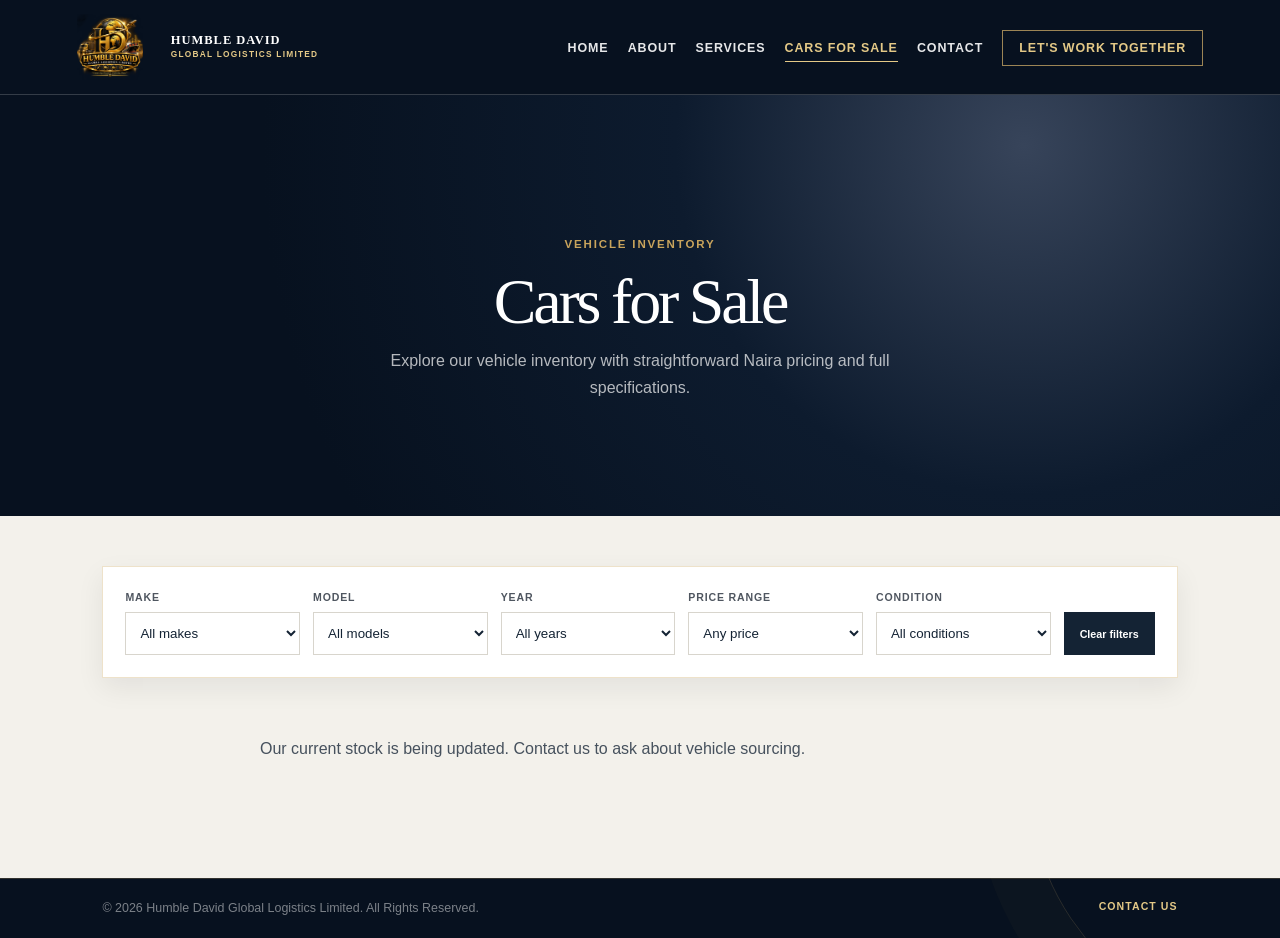
==== cars.html @ 456cd4c5 "Add files via upload" ====
<!DOCTYPE html>
<html lang="en">
<head>
    <meta charset="UTF-8">
    <meta name="viewport" content="width=device-width, initial-scale=1.0">
    <meta name="description" content="Cars for sale at Humble David Global Logistics Limited. Prices shown in Nigerian Naira.">
    <link rel="stylesheet" href="style.css">
    <title>Cars for Sale | Humble David Global Logistics Limited</title>
</head>
<body class="cars-page">
    <a class="skip-link" href="#cars-listing">Skip to vehicle listings</a>
    <header class="cars-page-header">
        <nav aria-label="Primary navigation">
            <a href="index.html#home" class="logo" aria-label="Humble David Global Logistics Limited home"><img src="Humble logo latest.png" alt="Humble David Global Logistics Limited logo"></a>
            <a class="brand-name" href="index.html#home">HUMBLE DAVID<span>GLOBAL LOGISTICS LIMITED</span></a>
            <button class="menu-toggle" type="button" aria-label="Open navigation menu" aria-expanded="false" aria-controls="primary-menu"><span></span><span></span><span></span></button>
            <ul class="nav-links" id="primary-menu">
                <li><a href="index.html#home">Home</a></li><li><a href="index.html#about">About</a></li><li><a href="index.html#services">Services</a></li><li><a class="is-active" aria-current="page" href="cars.html">Cars for Sale</a></li><li><a href="index.html#contact">Contact</a></li><li><a class="nav-cta" href="index.html#contact">Let's Work Together</a></li>
            </ul>
        </nav>
    </header>
    <main id="main-content">
        <section class="cars-listing-hero" aria-labelledby="cars-listing-title">
            <p class="services-tag">VEHICLE INVENTORY</p>
            <h1 id="cars-listing-title">Cars for Sale</h1>
            <p>Explore our vehicle inventory with straightforward Naira pricing and full specifications.</p>
        </section>
        <section id="cars-listing" class="cars-listing-section" aria-label="Vehicle listings">
            <form class="car-filters" id="car-filters">
                <label>Make<select id="filter-make"><option value="">All makes</option></select></label>
                <label>Model<select id="filter-model"><option value="">All models</option></select></label>
                <label>Year<select id="filter-year"><option value="">All years</option></select></label>
                <label>Price range<select id="filter-price"><option value="">Any price</option><option value="0-10000000">Up to ₦10,000,000</option><option value="10000000-25000000">₦10m – ₦25m</option><option value="25000000-50000000">₦25m – ₦50m</option><option value="50000000-">₦50m and above</option></select></label>
                <label>Condition<select id="filter-condition"><option value="">All conditions</option></select></label>
                <button class="filter-reset" type="reset">Clear filters</button>
            </form>
            <p class="listing-count" id="listing-count" aria-live="polite"></p>
            <div class="cars-listing-grid" id="cars-listing-grid"></div>
            <p class="inventory-note listing-empty" id="listing-empty">Our current stock is being updated. Contact us to ask about vehicle sourcing.</p>
        </section>
    </main>
    <dialog class="car-details-dialog" id="car-details-dialog" aria-labelledby="car-details-title"><button class="dialog-close" type="button" aria-label="Close vehicle details">×</button><div id="car-details-content"></div></dialog>
    <footer><div class="footer-bottom"><p>© 2026 Humble David Global Logistics Limited. All Rights Reserved.</p><a href="index.html#contact">CONTACT US</a></div></footer>
    <script src="cars-data.js"></script><script src="script.js"></script>
</body>
</html>
---- style.css ----
:root { --ink:#0b1119; --ink-soft:#121b26; --surface:#f7f4ee; --paper:#fffdfa; --gold:#b78a3f; --gold-light:#d6b26a; --text:#16202b; --muted:#627080; --line:rgba(18,31,45,.13); --white:#fff; --shadow:0 18px 50px rgba(8,17,27,.10); }
* { box-sizing:border-box; } html { scroll-behavior:smooth; scroll-padding-top:86px; } body { margin:0; overflow-x:hidden; background:var(--surface); color:var(--text); font-family:"DM Sans",Arial,sans-serif; font-size:16px; line-height:1.7; } img { display:block; max-width:100%; } a { color:inherit; } button,input,textarea { font:inherit; } :focus-visible { outline:3px solid var(--gold-light); outline-offset:4px; }
.skip-link { position:fixed; top:12px; left:12px; z-index:100; padding:10px 14px; background:var(--gold-light); color:var(--ink); font-size:.78rem; font-weight:700; text-decoration:none; transform:translateY(-160%); transition:transform .2s ease; }
.skip-link:focus { transform:translateY(0); }

header { position:relative; min-height:720px; } nav { position:absolute; inset:0 0 auto; z-index:20; display:flex; align-items:center; gap:28px; padding:14px clamp(22px,6vw,96px); border-bottom:1px solid rgba(255,255,255,.18); background:rgba(8,15,23,.36); transition:background .3s ease,box-shadow .3s ease; } nav.nav-scrolled { position:fixed; background:rgba(8,15,23,.97); box-shadow:0 10px 30px rgba(0,0,0,.22); } .logo { flex:0 0 auto; width:66px; border-radius:50%; } .logo img { width:66px; height:66px; object-fit:contain; } .nav-links { display:flex; align-items:center; justify-content:flex-end; gap:clamp(18px,2vw,34px); width:100%; margin:0; padding:0; list-style:none; } .nav-links a { color:rgba(255,255,255,.90); font-size:.78rem; font-weight:600; letter-spacing:.07em; text-decoration:none; text-transform:uppercase; transition:color .2s ease,background .2s ease; } .nav-links a:hover { color:var(--gold-light); } .nav-links .nav-cta { padding:10px 16px; border:1px solid rgba(214,178,106,.72); color:var(--gold-light); } .nav-links .nav-cta:hover { background:var(--gold-light); color:var(--ink); } .menu-toggle { display:none; margin-left:auto; width:46px; height:42px; padding:9px; border:1px solid rgba(214,178,106,.65); background:transparent; cursor:pointer; } .menu-toggle span { display:block; width:100%; height:2px; margin:4px 0; background:var(--gold-light); transition:transform .25s ease,opacity .2s ease; }

.hero { position:relative; display:flex; align-items:center; min-height:720px; overflow:hidden; background:var(--ink); } .hero::before { content:""; position:absolute; inset:0; background:linear-gradient(90deg,rgba(7,15,23,.95) 0%,rgba(7,15,23,.82) 44%,rgba(7,15,23,.28) 100%); } .hero::after { content:""; position:absolute; width:min(42vw,620px); aspect-ratio:1; right:-10%; bottom:-38%; border:1px solid rgba(214,178,106,.35); border-radius:50%; box-shadow:0 0 0 55px rgba(214,178,106,.05),0 0 0 110px rgba(214,178,106,.04); } .hero-overlay { display:none; } .hero-content { position:relative; z-index:1; width:min(100% - 44px,1250px); margin:0 auto; padding:175px 0 78px; color:var(--white); opacity:0; transform:translateY(24px); transition:opacity .8s ease,transform .8s ease; } .hero-content.hero-loaded { opacity:1; transform:translateY(0); } .hero-tag,.about-tag,.profile-tag,.services-tag,.contact-tag { margin:0 0 14px; color:var(--gold); font-size:.72rem; font-weight:700; letter-spacing:.16em; text-transform:uppercase; } .hero h1,h2,h3,h4 { font-family:"Playfair Display",Georgia,serif; } .hero h1 { max-width:850px; margin:0 0 20px; color:var(--white); font-size:clamp(3.25rem,7vw,6.6rem); font-weight:700; letter-spacing:-.055em; line-height:.98; } .hero h1 span { color:var(--gold-light); } .hero-description { max-width:610px; margin:0 0 30px; color:rgba(255,255,255,.78); font-size:1.05rem; } .hero-buttons { display:flex; flex-wrap:wrap; gap:12px; } .btn { display:inline-flex; align-items:center; justify-content:center; min-height:48px; padding:12px 21px; border:1px solid var(--gold); background:transparent; color:var(--white); font-size:.75rem; font-weight:700; letter-spacing:.08em; line-height:1.2; text-align:center; text-decoration:none; text-transform:uppercase; cursor:pointer; transition:transform .2s ease,background .2s ease,color .2s ease,box-shadow .2s ease; } .btn:hover { transform:translateY(-2px); background:var(--white); border-color:var(--white); color:var(--ink); box-shadow:0 8px 20px rgba(0,0,0,.18); } .btn-gold { background:var(--gold); color:#101820; } .btn-gold:hover { background:var(--gold-light); border-color:var(--gold-light); } .hero-features { display:flex; gap:0; max-width:825px; margin-top:62px; padding-top:22px; border-top:1px solid rgba(255,255,255,.25); } .hero-features div { flex:1; padding:0 25px; border-right:1px solid rgba(255,255,255,.2); } .hero-features div:first-child { padding-left:0; } .hero-features div:last-child { border:0; } .hero-features strong { display:block; color:var(--gold-light); font-size:.78rem; letter-spacing:.12em; } .hero-features span { display:block; margin-top:4px; color:rgba(255,255,255,.78); font-size:.7rem; font-weight:700; letter-spacing:.08em; }

section { padding:clamp(72px,9vw,128px) max(22px,8vw); } .about { display:grid; grid-template-columns:minmax(0,1.2fr) minmax(320px,.8fr); gap:clamp(42px,7vw,104px); align-items:center; background:var(--paper); } .about-content h2,.profile-header h2,.contact-header h2 { margin:0 0 20px; color:var(--ink); font-size:clamp(2.55rem,4.6vw,4.5rem); letter-spacing:-.045em; line-height:1.06; } .about-content>p { max-width:650px; margin:0 0 16px; color:var(--muted); } .about-content .btn { margin-top:12px; color:var(--ink); } .about-box { padding:clamp(28px,4vw,46px); border:1px solid var(--line); border-top:4px solid var(--gold); background:var(--ink); box-shadow:var(--shadow); } .about-box h3 { margin:0 0 19px; color:var(--gold-light); font-family:"DM Sans",sans-serif; font-size:.75rem; letter-spacing:.14em; } .about-item { display:flex; gap:17px; align-items:center; padding:18px 0; border-bottom:1px solid rgba(255,255,255,.12); } .about-item:last-child { border-bottom:0; } .about-item span { color:var(--gold-light); font-size:.75rem; font-weight:700; letter-spacing:.12em; } .about-item p { margin:0; color:rgba(255,255,255,.85); }

.company-profile { background:#edf0ee; } .profile-header,.services-header,.contact-header { max-width:790px; margin:0 auto 60px; text-align:center; } .profile-header>p:last-child,.section-text,.contact-header>p:last-child { margin:0; color:var(--muted); } .profile-intro { display:grid; grid-template-columns:1.35fr .8fr; max-width:1200px; margin:0 auto 30px; } .profile-intro-text,.profile-highlight,.profile-card,.value-item { border:1px solid var(--line); } .profile-intro-text { padding:clamp(28px,5vw,60px); background:var(--paper); } .profile-number,.service-number { display:inline-block; margin-bottom:12px; color:var(--gold); font-size:.75rem; font-weight:700; letter-spacing:.13em; } .profile-intro-text h3,.profile-card h3,.values-heading h3 { margin:0 0 17px; color:var(--ink); font-size:clamp(1.7rem,3vw,2.45rem); line-height:1.15; } .profile-intro-text p,.profile-card p,.value-item p { margin:0 0 15px; color:var(--muted); } .profile-intro-text p:last-child { margin-bottom:0; } .profile-highlight { display:grid; grid-template-columns:1fr 1fr; background:var(--ink); } .profile-highlight div { display:flex; flex-direction:column; justify-content:space-between; min-height:190px; padding:27px; border-right:1px solid rgba(255,255,255,.13); border-bottom:1px solid rgba(255,255,255,.13); } .profile-highlight div:nth-child(even) { border-right:0; } .profile-highlight div:nth-child(n+3) { border-bottom:0; } .profile-highlight span { color:rgba(255,255,255,.63); font-size:.68rem; font-weight:700; letter-spacing:.09em; } .profile-highlight strong { color:var(--gold-light); font:700 2.4rem/1 "Playfair Display",Georgia,serif; } .mission-vision { display:grid; grid-template-columns:1fr 1fr; gap:22px; max-width:1200px; margin:22px auto 74px; } .profile-card { padding:clamp(30px,4vw,48px); background:var(--paper); transition:transform .22s ease,box-shadow .22s ease; } .profile-card:hover,.value-item:hover { transform:translateY(-5px); box-shadow:var(--shadow); } .values-section { max-width:1200px; margin:0 auto 75px; } .values-heading { margin-bottom:22px; } .values-grid { display:grid; grid-template-columns:repeat(4,1fr); } .value-item { min-height:215px; padding:30px 25px; margin:-1px 0 0 -1px; background:var(--paper); transition:transform .22s ease,box-shadow .22s ease; } .value-item h4 { margin:0 0 14px; color:var(--gold); font-family:"DM Sans",sans-serif; font-size:.76rem; letter-spacing:.1em; } .leadership-section { display:grid; grid-template-columns:.88fr 1.12fr; max-width:1200px; margin:0 auto; background:var(--ink); box-shadow:var(--shadow); } .leadership-photo { min-height:560px; } .ceo-photo-frame,.ceo-photo-frame img { width:100%; height:100%; } .ceo-photo-frame img { min-height:560px; object-fit:cover; object-position:center; filter:saturate(.88) contrast(1.04); } .leadership-content { padding:clamp(34px,6vw,70px); color:var(--white); } .leadership-content h3 { margin:0 0 18px; color:var(--white); font-size:clamp(2rem,3.4vw,3.15rem); line-height:1.08; } .ceo-gold-line { width:66px; height:2px; margin:20px 0; background:var(--gold-light); } .leadership-content>p:not(.profile-tag) { margin:0 0 14px; color:rgba(255,255,255,.7); } .ceo-intro { color:var(--gold-light)!important; font-weight:600; } .ceo-name { display:flex; flex-direction:column; margin:21px 0 8px; } .ceo-name strong { color:var(--white); letter-spacing:.07em; } .ceo-name span { color:var(--gold-light); font-size:.7rem; letter-spacing:.12em; } .leadership-content .btn { margin-top:16px; align-self:flex-start; }

.services { background:var(--ink); } .services .section-title,.services .section-text { color:var(--white); } .services .section-title,.cars-section .section-title { margin:0 0 16px; font-size:clamp(2.5rem,4.5vw,4.2rem); letter-spacing:-.04em; line-height:1.08; } .services .section-text { color:rgba(255,255,255,.67); } .service-grid { display:grid; grid-template-columns:repeat(5,1fr); max-width:1300px; margin:0 auto; } .service-card { display:flex; flex-direction:column; min-height:340px; padding:31px 26px; border:1px solid rgba(255,255,255,.15); margin:-1px 0 0 -1px; background:rgba(255,255,255,.025); transition:background .22s ease,transform .22s ease; } .service-card:hover { z-index:1; background:#1a2734; transform:translateY(-7px); } .service-card h3 { margin:10px 0 12px; color:var(--white); font-size:1.55rem; line-height:1.15; } .service-card p { margin:0 0 25px; color:rgba(255,255,255,.65); font-size:.92rem; } .service-card a { margin-top:auto; color:var(--gold-light); font-size:.72rem; font-weight:700; letter-spacing:.08em; text-decoration:none; } .service-card a:hover { color:var(--white); }

.cars-section { background:var(--paper); } .cars-section .section-title { color:var(--ink); } .car-grid { display:grid; grid-template-columns:repeat(3,1fr); gap:24px; max-width:1200px; margin:0 auto; } .car-card { overflow:hidden; border:1px solid var(--line); background:var(--white); box-shadow:0 10px 24px rgba(8,17,27,.05); transition:transform .22s ease,box-shadow .22s ease; } .car-card:hover { transform:translateY(-6px); box-shadow:var(--shadow); } .car-image { height:220px; padding:16px; background:linear-gradient(135deg,#172432,#0c121a); } .car-placeholder { display:grid; width:100%; height:100%; place-items:center; border:1px solid rgba(214,178,106,.55); color:var(--gold-light); font-size:.73rem; font-weight:700; letter-spacing:.15em; } .car-content { padding:28px; } .car-status { display:inline-block; margin-bottom:10px; color:#4a754a; font-size:.68rem; font-weight:700; letter-spacing:.11em; } .car-content h3 { margin:0 0 10px; color:var(--ink); font-size:1.65rem; line-height:1.15; } .car-content p { min-height:72px; margin:0 0 20px; color:var(--muted); font-size:.92rem; } .car-content .btn { color:var(--ink); }

.contact { background:#e7e9e5; } .contact-container { display:grid; grid-template-columns:.82fr 1.18fr; gap:clamp(30px,6vw,74px); max-width:1100px; margin:0 auto; } .contact-info { padding:clamp(25px,4vw,40px); border-top:4px solid var(--gold); background:var(--ink); box-shadow:var(--shadow); } .contact-item { display:flex; gap:17px; padding:20px 0; border-bottom:1px solid rgba(255,255,255,.12); } .contact-item:first-child { padding-top:0; } .contact-item:last-of-type { border:0; } .contact-item>span { flex:0 0 auto; color:var(--gold-light); font-size:.72rem; font-weight:700; } .contact-item h3 { margin:0 0 4px; color:var(--white); font-family:"DM Sans",sans-serif; font-size:.88rem; } .contact-item p,.contact-item a { margin:0; color:rgba(255,255,255,.68); font-size:.9rem; text-decoration:none; overflow-wrap:anywhere; } .contact-item a:hover { color:var(--gold-light); } .whatsapp-btn { width:100%; margin-top:28px; } .contact-form { display:grid; gap:14px; align-content:start; } .contact-form input,.contact-form textarea { width:100%; padding:15px 17px; border:1px solid var(--line); border-radius:0; background:var(--paper); color:var(--text); outline:none; transition:border-color .2s ease,box-shadow .2s ease; } .contact-form input:focus,.contact-form textarea:focus { border-color:var(--gold); box-shadow:0 0 0 3px rgba(183,138,63,.16); } .contact-form textarea { min-height:150px; resize:vertical; } .contact-form .btn { justify-self:start; color:var(--ink); }

footer { background:#080f17; color:var(--white); } .footer-content { display:grid; grid-template-columns:1.45fr 1fr 1fr; gap:clamp(35px,6vw,75px); max-width:1200px; margin:0 auto; padding:68px max(22px,8vw); } .footer-brand img { width:75px; height:75px; margin-bottom:16px; object-fit:contain; } .footer-brand h3 { max-width:350px; margin:0 0 10px; color:var(--gold-light); font-size:1.15rem; line-height:1.25; } .footer-brand p { max-width:320px; margin:0; color:rgba(255,255,255,.6); } .footer-links { display:flex; flex-direction:column; gap:8px; } .footer-links h4 { margin:0 0 10px; color:var(--white); font-family:"DM Sans",sans-serif; font-size:.72rem; letter-spacing:.11em; } .footer-links a { color:rgba(255,255,255,.62); font-size:.9rem; text-decoration:none; transition:color .2s ease,transform .2s ease; } .footer-links a:hover { color:var(--gold-light); transform:translateX(3px); } .footer-bottom { padding:18px 22px; border-top:1px solid rgba(255,255,255,.12); text-align:center; } .footer-bottom p { margin:0; color:rgba(255,255,255,.47); font-size:.78rem; }

.scroll-hidden { opacity:0; transform:translateY(24px); transition:opacity .65s ease,transform .65s ease; } .scroll-show { opacity:1; transform:translateY(0); } .back-to-top { position:fixed; right:22px; bottom:22px; z-index:30; display:grid; width:46px; height:46px; place-items:center; border:1px solid var(--gold); border-radius:50%; background:var(--ink); color:var(--gold-light); cursor:pointer; opacity:0; transform:translateY(12px); visibility:hidden; transition:opacity .2s ease,transform .2s ease,background .2s ease; } .back-to-top.show { opacity:1; transform:translateY(0); visibility:visible; } .back-to-top:hover { background:var(--gold); color:var(--ink); }

@media (max-width:1050px) { .service-grid { grid-template-columns:repeat(3,1fr); } .service-card:last-child { grid-column:span 2; } .profile-intro,.leadership-section { grid-template-columns:1fr; } .leadership-photo,.ceo-photo-frame img { min-height:450px; } }
@media (max-width:760px) { header,.hero { min-height:660px; } nav { padding:10px 22px; } .logo,.logo img { width:58px; height:58px; } .menu-toggle { display:block; } .menu-toggle.active span:nth-child(1) { transform:translateY(6px) rotate(45deg); } .menu-toggle.active span:nth-child(2) { opacity:0; } .menu-toggle.active span:nth-child(3) { transform:translateY(-6px) rotate(-45deg); } .nav-links { position:absolute; top:100%; right:0; left:0; display:grid; gap:0; padding:9px 22px 18px; background:var(--ink); border-top:1px solid rgba(255,255,255,.12); opacity:0; pointer-events:none; transform:translateY(-10px); transition:opacity .2s ease,transform .2s ease; } .nav-links.active { opacity:1; pointer-events:auto; transform:translateY(0); } .nav-links li { border-bottom:1px solid rgba(255,255,255,.1); } .nav-links li:last-child { border:0; padding-top:12px; } .nav-links a { display:block; padding:13px 0; } .nav-links .nav-cta { display:inline-flex; justify-content:center; padding:11px; } .hero::before { background:linear-gradient(90deg,rgba(7,15,23,.93),rgba(7,15,23,.69)); } .hero-content { padding-top:145px; } .hero-features { gap:16px; margin-top:40px; } .hero-features div { padding:0 12px; } .about,.contact-container { grid-template-columns:1fr; } .mission-vision { grid-template-columns:1fr; margin-bottom:54px; } .values-grid { grid-template-columns:1fr 1fr; } .car-grid { grid-template-columns:1fr; } .service-grid { grid-template-columns:1fr 1fr; } .service-card:last-child { grid-column:auto; } .footer-content { grid-template-columns:1fr 1fr; } .footer-brand { grid-column:1/-1; } }
@media (max-width:520px) { section { padding:67px 22px; } .hero-content { width:calc(100% - 44px); padding-bottom:48px; } .hero h1 { font-size:clamp(2.85rem,14vw,4.1rem); } .hero-description { font-size:.97rem; } .hero-buttons { display:grid; } .hero-features { display:grid; grid-template-columns:1fr; gap:12px; } .hero-features div { padding:0 0 11px; border-right:0; border-bottom:1px solid rgba(255,255,255,.2); } .profile-highlight div { min-height:145px; padding:20px; } .values-grid,.service-grid,.footer-content { grid-template-columns:1fr; } .service-card { min-height:260px; } .leadership-photo,.ceo-photo-frame img { min-height:360px; } .footer-brand { grid-column:auto; } }
@media (prefers-reduced-motion:reduce) { *,*::before,*::after { scroll-behavior:auto!important; transition-duration:.01ms!important; animation-duration:.01ms!important; } }

/* Company profile additions */
.profile-commitment { max-width:1200px; margin:0 auto 22px; padding:clamp(32px,5vw,62px); background:linear-gradient(120deg,var(--gold),#d9bb79); color:var(--ink); }
.profile-commitment .profile-tag { color:rgba(11,17,25,.72); }
.profile-commitment h3 { max-width:900px; margin:0; font-size:clamp(1.8rem,3.6vw,3rem); line-height:1.18; }
.corporate-details { display:grid; grid-template-columns:.7fr 1.3fr; gap:35px; max-width:1200px; margin:0 auto; padding:clamp(30px,5vw,55px); border:1px solid var(--line); background:var(--paper); }
.corporate-details-intro h3 { margin:0; color:var(--ink); font-size:clamp(1.7rem,3vw,2.35rem); line-height:1.16; }
.details-grid { display:grid; grid-template-columns:1fr 1fr; gap:0; margin:0; }
.details-grid div { padding:17px 18px; border-bottom:1px solid var(--line); }
.details-grid div:nth-child(odd) { border-right:1px solid var(--line); }
.details-grid div:last-child { grid-column:span 2; border-bottom:0; }
.details-grid dt { margin-bottom:4px; color:var(--gold); font-size:.68rem; font-weight:700; letter-spacing:.11em; text-transform:uppercase; }
.details-grid dd { margin:0; color:var(--ink); font-size:.91rem; font-weight:600; }
.management-areas { padding-top:18px; border-top:1px solid rgba(255,255,255,.16); color:rgba(255,255,255,.78)!important; }
.management-areas strong { color:var(--gold-light); }
.service-principle { max-width:980px; margin:48px auto 0; padding:30px; border-top:1px solid rgba(214,178,106,.55); border-bottom:1px solid rgba(214,178,106,.55); text-align:center; }
.service-principle span { color:var(--gold-light); font-size:.7rem; font-weight:700; letter-spacing:.14em; }
.service-principle p { margin:8px 0 0; color:var(--white); font:600 clamp(1.55rem,3vw,2.5rem)/1.25 "Playfair Display",Georgia,serif; }
@media (max-width:760px) { .corporate-details { grid-template-columns:1fr; } }
@media (max-width:520px) { .details-grid { grid-template-columns:1fr; } .details-grid div,.details-grid div:nth-child(odd) { border-right:0; } .details-grid div:last-child { grid-column:auto; } }

/* Featured logistics service */
.logistics-feature { display:grid; grid-template-columns:1.12fr .88fr; align-items:center; gap:clamp(32px,6vw,78px); max-width:1200px; margin:0 auto 60px; padding:clamp(16px,2vw,24px); border:1px solid rgba(214,178,106,.26); background:rgba(255,255,255,.035); }
.logistics-feature-image { min-height:390px; overflow:hidden; border-radius:8px; box-shadow:0 18px 42px rgba(0,0,0,.28); }
.logistics-feature-image img { width:100%; height:100%; min-height:390px; object-fit:cover; object-position:center; transition:transform .55s ease,filter .55s ease; }
.logistics-feature:hover .logistics-feature-image img { transform:scale(1.035); filter:saturate(1.06) contrast(1.03); }
.logistics-feature-content { padding:clamp(18px,3vw,38px) clamp(8px,2vw,24px); }
.logistics-feature-content .services-tag { color:var(--gold-light); }
.logistics-feature-content h3 { margin:0 0 18px; color:var(--white); font-size:clamp(2rem,3.8vw,3.45rem); line-height:1.08; }
.logistics-feature-content>p:not(.services-tag) { max-width:445px; margin:0 0 26px; color:rgba(255,255,255,.72); font-size:1.02rem; }
.logistics-feature-content .btn { color:var(--ink); }
@media (max-width:760px) { .logistics-feature { grid-template-columns:1fr; gap:25px; margin-bottom:44px; padding:14px; } .logistics-feature-image,.logistics-feature-image img { min-height:290px; } .logistics-feature-content { padding:12px 8px 20px; } }

/* About company feature */
.about { grid-template-columns:minmax(0,1fr) minmax(0,1fr); gap:clamp(36px,7vw,94px); position:relative; overflow:hidden; }
.about-visual { position:relative; min-height:560px; overflow:hidden; border-radius:10px; box-shadow:var(--shadow); }
.about-visual::after { content:""; position:absolute; inset:0; background:linear-gradient(180deg,rgba(11,17,25,0) 45%,rgba(11,17,25,.48)); pointer-events:none; }
.about-visual>img { width:100%; height:100%; min-height:560px; object-fit:cover; object-position:center; transition:transform .55s ease,filter .55s ease; }
.about-visual:hover>img { transform:scale(1.035); filter:saturate(1.04) contrast(1.02); }
.about-visual-mark { position:absolute; z-index:1; right:22px; bottom:22px; display:grid; width:75px; height:75px; place-items:center; padding:8px; border:1px solid rgba(214,178,106,.7); border-radius:50%; background:rgba(8,15,23,.88); box-shadow:0 10px 22px rgba(0,0,0,.28); }
.about-visual-mark img { width:100%; height:100%; object-fit:contain; }
.about-details { padding:clamp(10px,2vw,26px) 0; }
.about-details h2 { max-width:600px; font-size:clamp(2.45rem,4.2vw,4.25rem); }
.about-details>p { max-width:610px; font-size:1.02rem; }
.about-facts { display:grid; grid-template-columns:repeat(3,1fr); margin:31px 0 25px; border-top:1px solid var(--line); border-bottom:1px solid var(--line); }
.about-facts div { min-height:96px; padding:16px 14px; border-right:1px solid var(--line); }
.about-facts div:first-child { padding-left:0; }
.about-facts div:last-child { border-right:0; }
.about-facts dt { margin-bottom:5px; color:var(--gold); font-size:.66rem; font-weight:700; letter-spacing:.11em; }
.about-facts dd { margin:0; color:var(--ink); font-size:.92rem; font-weight:700; line-height:1.35; }
@media (max-width:760px) { .about { grid-template-columns:1fr; gap:34px; } .about-visual,.about-visual>img { min-height:360px; } .about-details { padding:0; } }
@media (max-width:520px) { .about-visual,.about-visual>img { min-height:300px; } .about-facts { grid-template-columns:1fr; margin-top:25px; } .about-facts div,.about-facts div:first-child { min-height:auto; padding:13px 0; border-right:0; border-bottom:1px solid var(--line); } .about-facts div:last-child { border-bottom:0; } }

/* Why choose Humble David */
.why-choose-us { position:relative; overflow:hidden; background:linear-gradient(135deg,#f8f6f0 0%,#eef1ef 100%); }
.why-choose-us::before { content:""; position:absolute; width:min(46vw,620px); aspect-ratio:1; top:-34%; left:-12%; border:1px solid rgba(183,138,63,.16); border-radius:50%; box-shadow:0 0 0 44px rgba(183,138,63,.035),0 0 0 88px rgba(183,138,63,.025); pointer-events:none; }
.why-choose-header { position:relative; max-width:760px; margin:0 auto 54px; text-align:center; }
.why-choose-tag { margin:0 0 14px; color:var(--gold); font-size:.72rem; font-weight:700; letter-spacing:.16em; text-transform:uppercase; }
.why-choose-header h2 { margin:0 0 15px; color:var(--ink); font-size:clamp(2.4rem,4.4vw,4.15rem); letter-spacing:-.045em; line-height:1.08; }
.why-choose-intro { max-width:610px; margin:0 auto; color:var(--muted); font-size:1.02rem; }
.why-choose-layout { position:relative; display:grid; grid-template-columns:minmax(0,1.28fr) minmax(310px,.72fr); max-width:1200px; margin:0 auto; box-shadow:var(--shadow); }
.why-value-grid { display:grid; grid-template-columns:1fr 1fr; background:var(--paper); }
.why-value-card { min-height:270px; padding:clamp(27px,3.2vw,42px); border:1px solid var(--line); margin:-1px 0 0 -1px; transition:background .28s ease,transform .28s ease,box-shadow .28s ease; }
.why-value-card:hover { position:relative; z-index:1; background:var(--white); transform:translateY(-6px); box-shadow:0 18px 34px rgba(8,17,27,.12); }
.why-value-top { display:flex; align-items:center; justify-content:space-between; margin-bottom:30px; }
.why-value-number { color:var(--gold); font-size:.73rem; font-weight:700; letter-spacing:.14em; }
.why-value-icon { display:grid; width:46px; height:46px; place-items:center; border:1px solid rgba(183,138,63,.52); border-radius:50%; color:var(--gold); transition:background .28s ease,color .28s ease,transform .28s ease; }
.why-value-icon svg { width:22px; height:22px; }
.why-value-card:hover .why-value-icon { background:var(--gold); color:var(--ink); transform:rotate(6deg); }
.why-value-card h3 { margin:0 0 12px; color:var(--ink); font-family:"DM Sans",sans-serif; font-size:.82rem; letter-spacing:.12em; }
.why-value-card p { max-width:250px; margin:0; color:var(--muted); font-size:.94rem; line-height:1.65; }
.why-commitment { position:relative; display:flex; flex-direction:column; justify-content:center; min-height:540px; overflow:hidden; padding:clamp(34px,5vw,64px); background:linear-gradient(145deg,#162331 0%,#0a1119 78%); color:var(--white); }
.why-commitment::before,.why-commitment::after { content:""; position:absolute; border:1px solid rgba(214,178,106,.28); border-radius:50%; pointer-events:none; }
.why-commitment::before { width:340px; height:340px; right:-180px; bottom:-165px; }
.why-commitment::after { width:210px; height:210px; right:-115px; bottom:-98px; }
.why-commitment-orbit { position:absolute; top:42px; right:42px; width:55px; height:55px; border:1px solid rgba(214,178,106,.6); border-radius:50%; box-shadow:0 0 0 11px rgba(214,178,106,.08); }
.why-commitment-kicker { position:relative; margin-bottom:19px; color:var(--gold-light); font-size:.72rem; font-weight:700; letter-spacing:.16em; }
.why-commitment h3 { position:relative; max-width:420px; margin:0; color:var(--white); font-size:clamp(2rem,3.1vw,3.05rem); letter-spacing:-.035em; line-height:1.13; }
.why-commitment-line { position:relative; width:58px; height:2px; margin:29px 0; background:var(--gold-light); }
.why-commitment .btn { position:relative; align-self:flex-start; color:var(--ink); }
@media (max-width:900px) { .why-choose-layout { grid-template-columns:1fr; } .why-commitment { min-height:390px; } }
@media (max-width:580px) { .why-choose-header { margin-bottom:38px; } .why-value-grid { grid-template-columns:1fr; } .why-value-card { min-height:0; } .why-commitment { min-height:380px; } }

/* Leadership & management */
.company-profile .leadership-section { display:block; max-width:1200px; margin:0 auto 22px; padding:clamp(42px,6vw,76px); background:linear-gradient(135deg,#14212e 0%,#091119 100%); color:var(--white); box-shadow:var(--shadow); }
.leadership-heading { max-width:760px; margin:0 auto 48px; text-align:center; }
.leadership-heading .profile-number { color:var(--gold-light); }
.leadership-heading .profile-tag { color:var(--gold-light); }
.leadership-heading h3 { margin:0 0 17px; color:var(--white); font-size:clamp(2.35rem,4.1vw,4rem); letter-spacing:-.045em; line-height:1.08; }
.leadership-heading>p:last-child { max-width:700px; margin:0 auto; color:rgba(255,255,255,.7); }
.executive-grid { display:grid; grid-template-columns:repeat(2,1fr); gap:20px; }
.executive-card { display:flex; flex-direction:column; overflow:hidden; border:1px solid rgba(214,178,106,.34); background:rgba(255,255,255,.045); transition:transform .28s ease,background .28s ease,box-shadow .28s ease; }
.executive-card:hover { background:rgba(255,255,255,.085); transform:translateY(-6px); box-shadow:0 18px 32px rgba(0,0,0,.2); }
.executive-monogram,.executive-portrait { position:relative; display:grid; width:100%; aspect-ratio:4/4.7; place-items:center; overflow:hidden; border-bottom:1px solid rgba(214,178,106,.32); }
.executive-monogram { background:linear-gradient(145deg,rgba(183,138,63,.25),rgba(183,138,63,.06)); }
.executive-monogram::before { content:""; position:absolute; width:clamp(120px,18vw,190px); aspect-ratio:1; border:1px solid rgba(214,178,106,.43); border-radius:50%; box-shadow:0 0 0 18px rgba(214,178,106,.055),0 0 0 46px rgba(214,178,106,.035); }
.executive-monogram::after { content:""; position:absolute; width:68%; aspect-ratio:1; border:1px solid rgba(214,178,106,.17); border-radius:50%; }
.executive-monogram span { position:relative; z-index:1; color:var(--gold-light); font:700 clamp(1.5rem,3vw,2.2rem)/1 "Playfair Display",Georgia,serif; letter-spacing:.1em; }
.executive-portrait { background:#101a24; }
.executive-portrait img { width:100%; height:100%; object-fit:cover; object-position:center 35%; filter:brightness(1.02) contrast(1.03) saturate(.96); transition:transform .55s ease,filter .55s ease; }
.executive-portrait-ceo img { object-position:center 28%; }
.executive-portrait-adebayo img { object-position:center 24%; }
.executive-card:hover .executive-portrait img { transform:scale(1.035); filter:brightness(1.04) contrast(1.04) saturate(1); }
.executive-card-content { width:100%; padding:27px; }
.executive-label { display:block; margin-bottom:11px; color:var(--gold-light); font-size:.65rem; font-weight:700; letter-spacing:.13em; }
.executive-card h4 { margin:0 0 8px; color:var(--white); font-family:"DM Sans",sans-serif; font-size:1rem; letter-spacing:.06em; line-height:1.35; }
.executive-card p { margin:0; color:rgba(255,255,255,.67); font-size:.9rem; }
.leadership-approach { display:grid; grid-template-columns:.74fr 1.26fr; gap:clamp(30px,5vw,70px); align-items:center; margin-top:20px; padding:clamp(32px,4.5vw,58px); border:1px solid rgba(214,178,106,.28); background:rgba(0,0,0,.14); }
.leadership-approach .profile-tag { color:var(--gold-light); }
.leadership-approach h3 { max-width:390px; margin:0; color:var(--white); font-size:clamp(1.65rem,2.8vw,2.45rem); line-height:1.16; }
.leadership-approach blockquote { position:relative; max-width:620px; margin:0; padding-left:26px; border-left:2px solid var(--gold); color:rgba(255,255,255,.8); font:600 clamp(1.12rem,2vw,1.45rem)/1.55 "Playfair Display",Georgia,serif; }
.management-strip { display:flex; flex-wrap:wrap; justify-content:center; gap:0; margin-top:20px; border-top:1px solid rgba(214,178,106,.38); border-bottom:1px solid rgba(214,178,106,.38); }
.management-strip span { padding:15px clamp(14px,2.5vw,32px); color:rgba(255,255,255,.75); font-size:.71rem; font-weight:700; letter-spacing:.08em; text-align:center; text-transform:uppercase; }
.management-strip span+span::before { content:"•"; position:relative; left:calc(-1 * clamp(14px,2.5vw,32px)); color:var(--gold-light); }
@media (max-width:760px) { .company-profile .leadership-section { padding:34px 22px; } .executive-grid,.leadership-approach { grid-template-columns:1fr; } .leadership-approach { gap:24px; } .management-strip span+span::before { display:none; } }
@media (max-width:460px) { .executive-card-content { padding:22px 18px; } .executive-monogram::before { width:110px; } .management-strip { display:grid; grid-template-columns:1fr 1fr; } .management-strip span { padding:13px 8px; } }

/* Final contact call-to-action and footer */
.contact { position:relative; overflow:hidden; background:linear-gradient(135deg,#101b27 0%,#071018 72%); }
.contact::before { content:""; position:absolute; width:min(65vw,860px); aspect-ratio:1; right:-22%; top:-47%; border:1px solid rgba(214,178,106,.2); border-radius:50%; box-shadow:0 0 0 56px rgba(214,178,106,.035),0 0 0 112px rgba(214,178,106,.025); pointer-events:none; }
.contact .contact-header { position:relative; max-width:840px; margin-bottom:64px; }
.contact .contact-tag { color:var(--gold-light); }
.contact .contact-header h2 { margin-bottom:18px; color:var(--white); font-size:clamp(2.7rem,5vw,4.8rem); }
.contact .contact-header>p:last-child { max-width:735px; color:rgba(255,255,255,.7); font-size:1.04rem; }
.contact-container { position:relative; grid-template-columns:minmax(330px,.9fr) minmax(0,1.1fr); max-width:1200px; gap:0; box-shadow:0 24px 55px rgba(0,0,0,.24); }
.contact-info { position:relative; overflow:hidden; padding:clamp(30px,4.2vw,52px); border:1px solid rgba(214,178,106,.38); border-right:0; border-top:4px solid var(--gold); background:linear-gradient(145deg,#182838,#09131c); box-shadow:none; }
.contact-info::before { content:""; position:absolute; inset:0; background:linear-gradient(180deg,rgba(8,17,27,.68),rgba(8,17,27,.93)),url("CARGO.jpeg") center/cover no-repeat; opacity:.28; }
.contact-info::after { content:""; position:absolute; width:152px; height:152px; right:-79px; bottom:-79px; border:1px solid rgba(214,178,106,.5); border-radius:50%; box-shadow:0 0 0 20px rgba(214,178,106,.06); }
.contact-info>* { position:relative; z-index:1; }
.contact-info-intro { padding-bottom:26px; border-bottom:1px solid rgba(255,255,255,.17); }
.contact-info-intro span,.contact-form-heading>span { color:var(--gold-light); font-size:.68rem; font-weight:700; letter-spacing:.14em; }
.contact-info-intro p { max-width:330px; margin:7px 0 0; color:rgba(255,255,255,.78); font:600 1.32rem/1.35 "Playfair Display",Georgia,serif; }
.contact-item { gap:15px; padding:22px 0; }
.contact-item>span.contact-item-icon { display:grid; width:37px; height:37px; flex:0 0 37px; place-items:center; border:1px solid rgba(214,178,106,.54); border-radius:50%; color:var(--gold-light); font-size:1rem; }
.contact-item h3 { color:var(--gold-light); font-size:.68rem; font-weight:700; letter-spacing:.13em; }
.contact-item p,.contact-item a { color:var(--white); font-size:.94rem; line-height:1.5; }
.contact-item a:hover { color:var(--gold-light); }
.contact-actions { display:grid; grid-template-columns:1fr 1fr; gap:10px; padding-top:25px; }
.contact-actions .btn { min-height:47px; padding:10px; border-color:rgba(214,178,106,.7); font-size:.66rem; }
.contact-actions .btn:last-child { grid-column:1/-1; }
.contact-actions .btn:not(.btn-gold):hover { background:var(--white); border-color:var(--white); }
.contact-form { gap:18px; padding:clamp(30px,4.2vw,52px); border:1px solid rgba(214,178,106,.34); background:#fffdfa; }
.contact-form-heading { margin-bottom:8px; }
.contact-form-heading h3 { margin:5px 0 7px; color:var(--ink); font-size:clamp(1.8rem,3vw,2.45rem); line-height:1.12; }
.contact-form-heading p { margin:0; color:var(--muted); font-size:.9rem; }
.contact-field { display:grid; gap:6px; }
.contact-field label { color:var(--ink); font-size:.66rem; font-weight:700; letter-spacing:.11em; }
.contact-field label em { color:var(--muted); font-style:normal; font-weight:500; }
.contact-form input,.contact-form textarea { padding:14px 15px; border:1px solid rgba(18,31,45,.18); background:#fff; font-size:.93rem; }
.contact-form input:invalid:not(:placeholder-shown),.contact-form textarea:invalid:not(:placeholder-shown) { border-color:#a84c4c; }
.contact-form .btn { min-width:170px; margin-top:3px; color:var(--ink); }
footer { position:relative; overflow:hidden; background:linear-gradient(145deg,#0b141e,#060c12); }
footer::before { content:""; position:absolute; width:500px; height:500px; right:-250px; top:-350px; border:1px solid rgba(214,178,106,.17); border-radius:50%; box-shadow:0 0 0 54px rgba(214,178,106,.025); pointer-events:none; }
.footer-content { position:relative; grid-template-columns:1.35fr .72fr 1.08fr 1.05fr; gap:clamp(28px,4vw,62px); padding-top:76px; padding-bottom:64px; }
.footer-brand img { width:82px; height:82px; padding:6px; border:1px solid rgba(214,178,106,.42); border-radius:50%; }
.footer-brand h3 { max-width:340px; color:var(--white); font-size:1.1rem; letter-spacing:.025em; }
.footer-brand p { color:rgba(255,255,255,.64); }
.footer-contact-link { display:inline-flex; gap:10px; align-items:center; margin-top:24px; color:var(--gold-light); font-size:.7rem; font-weight:700; letter-spacing:.12em; text-decoration:none; }
.footer-contact-link span { font-size:1.1rem; transition:transform .2s ease; }
.footer-contact-link:hover span { transform:translateX(4px); }
.footer-links { gap:9px; }
.footer-links h4 { margin-bottom:14px; color:var(--gold-light); }
.footer-links a { line-height:1.45; }
.footer-contact p { margin:2px 0 0; color:rgba(255,255,255,.58); font-size:.85rem; line-height:1.6; }
.footer-bottom { position:relative; display:flex; justify-content:space-between; gap:18px; padding:19px max(22px,8vw); border-color:rgba(214,178,106,.2); text-align:left; }
.footer-bottom a { color:var(--gold-light); font-size:.66rem; font-weight:700; letter-spacing:.1em; text-decoration:none; }
@media (max-width:980px) { .footer-content { grid-template-columns:1.4fr 1fr 1fr; } .footer-contact { grid-column:2/4; } }
@media (max-width:760px) { .contact .contact-header { margin-bottom:42px; text-align:left; } .contact-container { grid-template-columns:1fr; } .contact-info { border-right:1px solid rgba(214,178,106,.38); border-bottom:0; } .footer-content { grid-template-columns:1fr 1fr; } .footer-brand { grid-column:1/-1; } .footer-contact { grid-column:auto; } }
@media (max-width:520px) { .contact-actions { grid-template-columns:1fr; } .contact-actions .btn:last-child { grid-column:auto; } .contact-info,.contact-form { padding:30px 22px; } .footer-content { grid-template-columns:1fr; padding-top:58px; padding-bottom:45px; } .footer-brand { grid-column:auto; } .footer-bottom { display:grid; } }

/* Homepage hero: local logistics image with an intentional image → overlay → content stack. */
.hero {
    position:relative;
    isolation:isolate;
    min-height:700px;
    background-image:url("CARGO.jpeg");
    background-repeat:no-repeat;
    background-size:cover;
    background-position:center center;
}

.hero::before {
    z-index:0;
    background:linear-gradient(90deg, rgba(5,14,24,.84) 0%, rgba(5,14,24,.70) 39%, rgba(5,14,24,.40) 63%, rgba(5,14,24,.14) 100%);
}

.hero::after { display:none; }

.hero-content {
    z-index:1;
    width:min(100% - 48px, 1180px);
    padding:148px 0 58px;
}

.hero h1 {
    max-width:640px;
    margin-bottom:20px;
    font-size:clamp(2.85rem, 4.9vw, 4.9rem);
    line-height:1.04;
}

.hero-description {
    max-width:525px;
    margin-bottom:28px;
    color:rgba(255,255,255,.86);
    font-size:clamp(.98rem, 1.35vw, 1.08rem);
    line-height:1.65;
}

.hero-features {
    max-width:640px;
    margin-top:42px;
    padding-top:18px;
}

@media (max-width:760px) {
    header,.hero { min-height:680px; }
    .hero { background-position:62% center; }
    .hero::before { background:linear-gradient(90deg, rgba(5,14,24,.84), rgba(5,14,24,.54)); }
    .hero-content { padding-top:132px; }
}

@media (max-width:520px) {
    header,.hero { min-height:680px; }
    .hero { background-position:66% center; }
    .hero-content { width:calc(100% - 40px); padding:108px 0 34px; }
    .hero-tag { max-width:280px; margin-bottom:12px; font-size:.65rem; letter-spacing:.13em; line-height:1.45; }
    .hero h1 { max-width:310px; margin-bottom:17px; font-size:clamp(2.1rem, 10.5vw, 2.9rem); letter-spacing:-.045em; line-height:1.05; }
    .hero-description { max-width:300px; margin-bottom:23px; font-size:.89rem; line-height:1.55; }
    .hero-buttons { display:flex; gap:10px; }
    .hero-buttons .btn { min-height:46px; padding:10px 14px; font-size:.67rem; }
    .hero-features { display:flex; gap:0; max-width:300px; margin-top:29px; padding-top:14px; }
    .hero-features div { min-width:0; padding:0 8px; }
    .hero-features div:first-child { padding-left:0; }
    .hero-features strong { font-size:.7rem; }
    .hero-features span { font-size:.58rem; letter-spacing:.045em; line-height:1.35; }
}

@media (max-width:360px) {
    header,.hero { min-height:690px; }
    .hero-content { padding-top:102px; }
    .hero h1 { font-size:2.05rem; }
    .hero-description { font-size:.87rem; }
    .hero-buttons { display:grid; grid-template-columns:1fr; max-width:205px; }
    .hero-features { margin-top:28px; }
}

/* Layout correction: the hero is a direct header child, never a nav flex item. */
html,body { width:100%; max-width:100%; }
header,section,footer { width:100%; max-width:none; }
nav:empty { display:none; }

header { min-width:0; }
.hero {
    display:flex;
    width:100%;
    max-width:none;
    min-width:0;
    flex:0 0 100%;
    margin:0;
}

/* Preserve legibility in the dark brand sections. */
.services .section-text { color:rgba(255,255,255,.78); }
.contact .contact-header>p:last-child { color:rgba(255,255,255,.82); }
.footer-brand p,.footer-contact p,.footer-links a { color:rgba(255,255,255,.72); }

/* Leadership team: all five supplied profiles remain visible at every breakpoint. */
.executive-grid { grid-template-columns:repeat(5, minmax(0,1fr)); }
.executive-portrait-olaitan img { object-position:center 24%; }
.executive-portrait-owosho img { object-position:center 24%; }
.executive-portrait-agboola img { object-position:center 22%; }
.executive-card h4 { overflow-wrap:anywhere; }

@media (max-width:1100px) {
    .executive-grid { grid-template-columns:repeat(2, minmax(0,1fr)); }
}

@media (max-width:600px) {
    .executive-grid { grid-template-columns:1fr; }
}

/* Refinements for the premium navigation, editorial image story and accessible form controls. */
.sr-only { position:absolute; width:1px; height:1px; padding:0; margin:-1px; overflow:hidden; clip:rect(0,0,0,0); white-space:nowrap; border:0; }
.nav-links a:not(.nav-cta) { position:relative; padding:8px 0; }
.nav-links a:not(.nav-cta)::after { content:""; position:absolute; right:0; bottom:1px; left:0; height:1px; background:var(--gold-light); transform:scaleX(0); transform-origin:right; transition:transform .25s ease; }
.nav-links a:not(.nav-cta):hover::after,.nav-links a:not(.nav-cta):focus-visible::after { transform:scaleX(1); transform-origin:left; }
.about-content h2 { font-size:clamp(2.2rem,3.9vw,3.8rem); }
.logistics-feature { max-width:none; margin:0; padding:0; border:0; background:#0c1620; }
.logistics-feature-image { min-height:520px; border-radius:0; box-shadow:none; }
.logistics-feature-image img { min-height:520px; }
.logistics-feature-content { max-width:550px; padding:clamp(48px,7vw,108px) clamp(24px,6vw,88px); }
.logistics-feature-content h2 { margin:0 0 18px; color:var(--white); font:700 clamp(2.15rem,3.8vw,3.8rem)/1.1 "Playfair Display",Georgia,serif; letter-spacing:-.04em; }
.contact-item:first-of-type { padding-top:22px; }
.footer-contact h4 { margin:0 0 14px; color:var(--gold-light); font:700 .72rem/1 "DM Sans",Arial,sans-serif; letter-spacing:.13em; }
.footer-contact a { color:inherit; text-decoration:none; }
.footer-contact a:hover { color:var(--gold-light); }
@media (max-width:760px) { .nav-links a:not(.nav-cta)::after { display:none; } .logistics-feature-image,.logistics-feature-image img { min-height:330px; } .logistics-feature-content { max-width:none; padding:46px 24px 54px; } }

/* Partners: intentionally factual, image-led and restrained. */
.partners-section { display:grid; grid-template-columns:minmax(0,.9fr) minmax(360px,1.1fr); gap:clamp(42px,7vw,100px); align-items:center; background:linear-gradient(135deg,#f8f6f0 0%,#eceeea 100%); }
.partners-content { max-width:610px; }
.partners-label,.partners-statement>span { display:block; margin:0 0 14px; color:var(--gold); font-size:.7rem; font-weight:700; letter-spacing:.16em; text-transform:uppercase; }
.partners-content h2 { max-width:570px; margin:0 0 18px; color:var(--ink); font:700 clamp(2.45rem,4.15vw,4.15rem)/1.08 "Playfair Display",Georgia,serif; letter-spacing:-.045em; }
.partners-intro { max-width:545px; margin:0; color:var(--muted); font-size:1.02rem; }
.partners-statement { margin-top:38px; padding:29px 0 0 29px; border-left:1px solid rgba(183,138,63,.72); }
.partners-statement>span { margin-bottom:11px; }
.partners-statement h3 { margin:0; color:var(--ink); font:700 clamp(1.45rem,2.3vw,2rem)/1.22 "Playfair Display",Georgia,serif; letter-spacing:-.025em; }
.partners-line { width:54px; height:2px; margin:20px 0 17px; background:var(--gold); }
.partners-statement p { max-width:455px; margin:0; color:var(--muted); font-size:.94rem; }
.partners-figure { margin:0; }
.partners-image-wrap { position:relative; min-height:570px; overflow:hidden; border:1px solid rgba(183,138,63,.72); border-radius:10px; background:#13202c; box-shadow:0 22px 52px rgba(8,17,27,.16); }
.partners-image-wrap::after { content:""; position:absolute; inset:0; background:linear-gradient(180deg,rgba(8,17,27,0) 58%,rgba(8,17,27,.25)); pointer-events:none; }
.partners-image-wrap img { width:100%; height:100%; min-height:570px; object-fit:cover; object-position:center 56%; transition:transform .55s ease,filter .55s ease; }
.partners-figure:hover .partners-image-wrap img { transform:scale(1.025); filter:contrast(1.02) saturate(.98); }
.partners-figure figcaption { display:flex; flex-wrap:wrap; gap:9px 14px; align-items:center; margin-top:16px; color:var(--ink); font-size:.69rem; font-weight:700; letter-spacing:.1em; }
.partners-figure figcaption span { color:var(--gold); }
.leadership-showcase { padding-top:0; background:#edf0ee; }
.leadership-showcase .leadership-section { display:block; max-width:1200px; margin:0 auto; padding:clamp(42px,6vw,76px); background:linear-gradient(135deg,#14212e 0%,#091119 100%); color:var(--white); box-shadow:var(--shadow); }
.leadership-showcase .leadership-heading h2 { margin:0 0 17px; color:var(--white); font:700 clamp(2.35rem,4.1vw,4rem)/1.08 "Playfair Display",Georgia,serif; letter-spacing:-.045em; }
.leadership-showcase .executive-card h3 { margin:0 0 8px; color:var(--white); font-family:"DM Sans",sans-serif; font-size:1rem; letter-spacing:.06em; line-height:1.35; overflow-wrap:anywhere; }
@media (max-width:900px) { .partners-section { grid-template-columns:minmax(0,1fr) minmax(300px,.9fr); gap:38px; } .partners-image-wrap,.partners-image-wrap img { min-height:470px; } }
@media (max-width:700px) { .partners-section { grid-template-columns:1fr; gap:36px; } .partners-image-wrap,.partners-image-wrap img { min-height:470px; } .partners-content { max-width:none; } }
@media (max-width:420px) { .partners-image-wrap,.partners-image-wrap img { min-height:420px; } .partners-statement { margin-top:29px; padding-left:20px; } .partners-figure figcaption { font-size:.63rem; } }

/* Premium modern-classic refinement: mapped to the existing markup only. */
:root { --ink:#07111f; --ink-soft:#0d1b2e; --surface:#f7f5ef; --paper:#fff; --gold:#c9a45c; --gold-light:#e4c987; --text:#17191c; --muted:#73777d; --line:rgba(201,164,92,.25); --shadow:0 22px 56px rgba(7,17,31,.09); }
body { background:var(--surface); color:var(--text); font-family:"Inter","Helvetica Neue",Arial,sans-serif; }
section { position:relative; }
.hero { min-height:min(820px,92vh); }
.hero::before { background:linear-gradient(90deg,rgba(5,12,22,.92) 0%,rgba(5,12,22,.72) 42%,rgba(5,12,22,.22) 78%,rgba(5,12,22,.12) 100%); }
.hero h1,.about-content h2,.profile-header h2,.services-header h2,.contact-header h2,.partners-content h2,.logistics-feature-content h2 { font-family:Georgia,"Times New Roman",serif; font-weight:500; }
.hero h1 { font-size:clamp(3rem,6.2vw,5.75rem); letter-spacing:-.045em; }
.hero-description { max-width:610px; }
.btn { min-height:52px; padding:0 28px; font-size:.68rem; letter-spacing:.16em; }
.btn-gold { background:var(--gold); border-color:var(--gold); color:var(--ink); }
.btn-gold:hover { background:var(--gold-light); border-color:var(--gold-light); box-shadow:0 14px 35px rgba(0,0,0,.18); }
.services { background:#0a1625; }
.services-header .section-title { color:var(--white); font:500 clamp(2.45rem,4.5vw,4.4rem)/1.08 Georgia,"Times New Roman",serif; }
.service-card { border-color:rgba(255,255,255,.16); background:rgba(255,255,255,.035); box-shadow:none; }
.service-card:hover { border-color:rgba(201,164,92,.62); box-shadow:0 25px 60px rgba(0,0,0,.22); }
.service-card h3 { font-family:Georgia,"Times New Roman",serif; font-weight:500; }
.service-card .service-number { color:var(--gold-light); }
.logistics-feature { background:#07111f; }
.partners-section { background:linear-gradient(135deg,#07111f 0%,#0d1b2e 100%); }
.partners-content h2,.partners-statement h3 { color:var(--white); }
.partners-label,.partners-statement>span,.partners-figure figcaption span { color:var(--gold-light); }
.partners-intro,.partners-statement p { color:rgba(255,255,255,.7); }
.partners-statement { border-left-color:rgba(201,164,92,.68); }
.partners-image-wrap { border-color:rgba(201,164,92,.58); box-shadow:0 30px 80px rgba(0,0,0,.28); }
.partners-figure figcaption { color:rgba(255,255,255,.8); }
.leadership-showcase { background:var(--surface); }
.leadership-showcase .leadership-section { box-shadow:0 28px 65px rgba(7,17,31,.15); }
.executive-card { border-color:rgba(201,164,92,.28); }
.contact { background:linear-gradient(135deg,#0d1b2e 0%,#07111f 72%); }
footer { background:#07111f; }
@media (max-width:700px) { .hero { min-height:680px; } .btn { min-height:48px; padding:0 20px; } }

/* Interaction states: restrained motion, clear focus and a composed mobile menu. */
nav { transition:background .35s ease,box-shadow .35s ease,padding .35s ease,backdrop-filter .35s ease; }
nav.nav-scrolled { padding-top:9px; padding-bottom:9px; background:rgba(7,17,31,.92); box-shadow:0 10px 30px rgba(0,0,0,.18); backdrop-filter:blur(13px); -webkit-backdrop-filter:blur(13px); }
nav.nav-scrolled .logo,nav.nav-scrolled .logo img { width:56px; height:56px; transition:width .35s ease,height .35s ease; }
.nav-links a.is-active { color:var(--gold-light); }
.nav-links a.is-active:not(.nav-cta)::after { transform:scaleX(1); transform-origin:left; }
.scroll-hidden { transition-delay:var(--reveal-delay,0ms); }
.logistics-feature.scroll-hidden .logistics-feature-image,.partners-figure.scroll-hidden .partners-image-wrap { opacity:.86; transform:scale(.985); transition:opacity .7s ease,transform .7s ease; }
.logistics-feature.scroll-show .logistics-feature-image,.partners-figure.scroll-show .partners-image-wrap { opacity:1; transform:scale(1); }
.image-loading { opacity:.72; transition:opacity .45s ease; }
.image-loading.image-ready { opacity:1; }
.btn { transition:transform .3s ease,background .3s ease,color .3s ease,border-color .3s ease,box-shadow .3s ease; }
.btn:hover,.btn:focus-visible { transform:translateY(-3px); box-shadow:0 14px 30px rgba(0,0,0,.16); }
body.menu-open { overflow:hidden; }
@media (max-width:760px) { nav.nav-scrolled .logo,nav.nav-scrolled .logo img { width:52px; height:52px; } .nav-links.active { box-shadow:0 18px 35px rgba(0,0,0,.24); } .nav-links.active li { animation:navItemIn .28s ease both; } .nav-links.active li:nth-child(2) { animation-delay:.035s; } .nav-links.active li:nth-child(3) { animation-delay:.07s; } .nav-links.active li:nth-child(4) { animation-delay:.105s; } .nav-links.active li:nth-child(5) { animation-delay:.14s; } .nav-links.active li:nth-child(6) { animation-delay:.175s; } .nav-links.active li:nth-child(7) { animation-delay:.21s; } }
@keyframes navItemIn { from { opacity:0; transform:translateY(-5px); } to { opacity:1; transform:translateY(0); } }
@media (prefers-reduced-motion:reduce) { *,*::before,*::after { scroll-behavior:auto !important; animation-duration:.01ms !important; animation-iteration-count:1 !important; transition-duration:.01ms !important; } }

/* Editorial corporate layers: brand lock-up, cinematic operations and premium surface details. */
.brand-name { display:grid; gap:1px; min-width:170px; color:var(--white); font:700 .78rem/1.1 Georgia,"Times New Roman",serif; letter-spacing:.08em; text-decoration:none; }
.brand-name span { color:var(--gold-light); font:600 .52rem/1.35 "Inter",Arial,sans-serif; letter-spacing:.15em; }
.nav-links { width:auto; flex:1; gap:clamp(12px,1.5vw,25px); }
.hero-scroll-cue { display:inline-flex; gap:11px; align-items:center; margin-top:31px; color:rgba(255,255,255,.7); font-size:.61rem; font-weight:700; letter-spacing:.16em; text-decoration:none; }
.hero-scroll-cue span { display:block; width:34px; height:1px; background:var(--gold-light); animation:scrollCue 2.4s ease-in-out infinite; }
@keyframes scrollCue { 0%,100% { transform:scaleX(.55); transform-origin:left; opacity:.55; } 50% { transform:scaleX(1); opacity:1; } }
.projects-section { overflow:hidden; background:#f7f5ef; }
.projects-heading { display:grid; grid-template-columns:minmax(0,.85fr) minmax(320px,1.15fr); gap:36px; align-items:end; max-width:1200px; margin:0 auto 52px; }
.projects-heading .services-tag { grid-column:1/-1; margin-bottom:-15px; }
.projects-heading h2 { max-width:550px; margin:0; color:var(--ink); font:500 clamp(2.65rem,4.6vw,4.7rem)/1.04 Georgia,"Times New Roman",serif; letter-spacing:-.05em; }
.projects-heading>p:last-child { max-width:530px; margin:0 0 5px; color:var(--muted); }
.projects-grid { display:grid; grid-template-columns:1.22fr .78fr; gap:18px; max-width:1200px; margin:0 auto; }
.project-feature { position:relative; min-height:420px; overflow:hidden; background:var(--ink); }
.project-feature-large { min-height:560px; }
.project-feature img { width:100%; height:100%; min-height:inherit; object-fit:cover; transition:transform .7s cubic-bezier(.2,.7,.2,1),filter .5s ease; }
.project-feature::after { content:""; position:absolute; inset:0; background:linear-gradient(180deg,rgba(7,17,31,.04) 20%,rgba(7,17,31,.85) 100%); pointer-events:none; }
.project-feature:hover img { transform:scale(1.045); filter:saturate(.92) contrast(1.04); }
.project-overlay { position:absolute; z-index:1; right:0; bottom:0; left:0; padding:clamp(26px,4vw,47px); color:var(--white); }
.project-overlay span { display:block; margin-bottom:11px; color:var(--gold-light); font-size:.65rem; font-weight:700; letter-spacing:.15em; }
.project-overlay h3 { max-width:390px; margin:0 0 16px; color:var(--white); font:500 clamp(1.65rem,2.8vw,2.65rem)/1.12 Georgia,"Times New Roman",serif; letter-spacing:-.03em; }
.project-overlay a { display:inline-flex; gap:9px; align-items:center; color:var(--white); font-size:.65rem; font-weight:700; letter-spacing:.13em; text-decoration:none; }
.project-overlay a span { margin:0; color:var(--gold-light); font-size:1rem; transition:transform .25s ease; }
.project-overlay a:hover span { transform:translateX(4px); }
.projects-section .scroll-hidden { transform:translateY(18px); }
@media (max-width:900px) { .projects-heading { grid-template-columns:1fr; gap:16px; } .projects-heading .services-tag { margin-bottom:0; } .projects-grid { grid-template-columns:1fr 1fr; } .project-feature-large { min-height:460px; } }
@media (max-width:1100px) and (min-width:761px) { .brand-name { display:none; } }
@media (max-width:760px) { .brand-name { min-width:0; font-size:.68rem; } .brand-name span { font-size:.48rem; } .hero-scroll-cue { margin-top:25px; } .projects-grid { grid-template-columns:1fr; } .project-feature,.project-feature-large { min-height:430px; } }
@media (max-width:520px) { .brand-name { display:none; } .hero-scroll-cue { font-size:.56rem; } .projects-heading { margin-bottom:34px; } .project-feature,.project-feature-large { min-height:370px; } .project-overlay { padding:25px 22px; } }

.image-fallback { position:relative; display:grid; place-items:center; min-height:inherit; background:linear-gradient(145deg,#0d1b2e,#07111f); }
.image-fallback::before { content:"HUMBLE DAVID GLOBAL LOGISTICS LIMITED"; position:relative; z-index:3; max-width:180px; padding:12px; border:1px solid rgba(201,164,92,.48); color:var(--gold-light); font-size:.6rem; font-weight:700; letter-spacing:.13em; line-height:1.6; text-align:center; }

/* Vehicle inventory: rendered from cars-data.js. */
.cars-section { overflow:hidden; background:linear-gradient(145deg,#07111f,#0d1b2e); color:var(--white); }
.cars-heading { display:flex; align-items:end; justify-content:space-between; gap:32px; max-width:1200px; margin:0 auto 42px; }
.cars-heading h2,.cars-listing-hero h1 { margin:0 0 12px; color:var(--white); font:500 clamp(2.6rem,5vw,4.5rem)/1.04 Georgia,"Times New Roman",serif; letter-spacing:-.05em; }
.cars-heading p:not(.services-tag),.cars-listing-hero>p:last-child { max-width:580px; margin:0; color:rgba(255,255,255,.7); }
.cars-carousel { display:grid; grid-template-columns:auto minmax(0,1fr) auto; gap:13px; align-items:center; max-width:1320px; margin:0 auto; }
.cars-carousel-viewport { overflow:hidden; scroll-snap-type:x mandatory; scrollbar-width:none; outline-offset:5px; }.cars-carousel-viewport::-webkit-scrollbar { display:none; }
.cars-carousel-track { display:flex; gap:22px; padding:5px 2px 16px; }
.cars-carousel-track .vehicle-card { flex:0 0 min(365px,86vw); scroll-snap-align:start; }
.carousel-control { display:grid; width:45px; height:45px; place-items:center; border:1px solid rgba(201,164,92,.7); border-radius:50%; background:transparent; color:var(--gold-light); font-size:1.3rem; cursor:pointer; transition:background .2s,color .2s; }.carousel-control:hover { background:var(--gold); color:var(--ink); }
.vehicle-card { overflow:hidden; border:1px solid rgba(201,164,92,.3); background:#fff; color:var(--ink); box-shadow:0 14px 34px rgba(0,0,0,.18); transition:transform .3s ease,box-shadow .3s ease; }.vehicle-card:hover { transform:translateY(-6px); box-shadow:0 25px 52px rgba(0,0,0,.29); }
.vehicle-image { position:relative; height:235px; background:#142334; }.vehicle-image img { width:100%; height:100%; object-fit:cover; }.vehicle-status { position:absolute; top:15px; left:15px; z-index:1; padding:6px 9px; font-size:.62rem; font-weight:800; letter-spacing:.12em; line-height:1; }.status-available { background:#d7ecd3; color:#195329; }.status-sold { background:#3b1720; color:#fff; }.vehicle-sold .vehicle-image img { filter:grayscale(.8) brightness(.72); }
.vehicle-content { padding:22px; }.vehicle-eyebrow,.details-kicker { margin:0 0 8px; color:#7d6740; font-size:.66rem; font-weight:800; letter-spacing:.1em; text-transform:uppercase; }.vehicle-content h3 { margin:0 0 10px; color:var(--ink); font:500 1.55rem/1.18 Georgia,"Times New Roman",serif; }.vehicle-price,.details-price { margin:0 0 8px; color:#0b1827; font-size:1.35rem; font-weight:800; line-height:1.2; }.vehicle-summary { margin:0 0 18px; color:#6c7175; font-size:.85rem; }.vehicle-actions { display:grid; grid-template-columns:1fr 1fr; gap:8px; }.vehicle-actions a { display:flex; align-items:center; justify-content:center; min-height:42px; padding:8px; border:1px solid #bda06a; color:#142334; font-size:.61rem; font-weight:800; letter-spacing:.07em; text-align:center; text-decoration:none; text-transform:uppercase; }.vehicle-actions .vehicle-detail { grid-column:1/-1; background:#142334; border-color:#142334; color:#fff; }.vehicle-actions .vehicle-whatsapp { background:var(--gold); border-color:var(--gold); }.vehicle-actions a:hover { background:var(--gold-light); border-color:var(--gold-light); color:var(--ink); }
.inventory-note { max-width:760px; margin:32px auto 0; color:rgba(255,255,255,.75); text-align:center; }.inventory-note[hidden],.listing-empty[hidden] { display:none; }
.cars-page { background:#f3f1eb; }.cars-page-header { min-height:92px; }.cars-page-header nav { position:relative; background:#07111f; }.cars-listing-hero { padding-top:clamp(75px,11vw,140px); padding-bottom:clamp(65px,9vw,115px); background:radial-gradient(circle at 80% 12%,#37445a 0,#0d1b2e 32%,#07111f 70%); text-align:center; }.cars-listing-hero h1 { color:#fff; }.cars-listing-hero>p:last-child { margin-right:auto; margin-left:auto; }.cars-listing-section { max-width:1400px; margin:0 auto; padding-top:50px; background:#f3f1eb; }
.car-filters { display:grid; grid-template-columns:repeat(5,minmax(0,1fr)) auto; gap:13px; align-items:end; padding:22px; border:1px solid rgba(201,164,92,.32); background:#fff; box-shadow:0 10px 26px rgba(7,17,31,.07); }.car-filters label { display:grid; gap:5px; color:#4f5660; font-size:.66rem; font-weight:800; letter-spacing:.08em; text-transform:uppercase; }.car-filters select { width:100%; min-height:43px; border:1px solid #d8d5cd; border-radius:0; background:#fff; color:#142334; padding:0 10px; }.filter-reset { min-height:43px; padding:0 15px; border:1px solid #142334; background:#142334; color:#fff; font-size:.67rem; font-weight:800; cursor:pointer; }.listing-count { margin:25px 0 17px; color:#697078; font-size:.85rem; }.cars-listing-grid { display:grid; grid-template-columns:repeat(3,minmax(0,1fr)); gap:23px; }.listing-empty { color:#46515d; text-align:left; }
.car-details-dialog { width:min(100% - 30px,1050px); max-height:90vh; padding:0; border:0; background:#fff; box-shadow:0 30px 90px rgba(0,0,0,.45); }.car-details-dialog::backdrop { background:rgba(4,11,20,.8); backdrop-filter:blur(3px); }.dialog-close { position:sticky; top:12px; float:right; z-index:3; display:grid; width:42px; height:42px; margin:12px 12px -54px 0; place-items:center; border:0; border-radius:50%; background:#07111f; color:#fff; font-size:1.8rem; cursor:pointer; }.car-details-dialog>div { display:grid; grid-template-columns:1.05fr .95fr; }.details-gallery { min-height:570px; background:#142334; }.details-gallery img { width:100%; height:100%; min-height:570px; object-fit:cover; }.details-gallery img+img { display:none; }.details-copy { padding:clamp(30px,5vw,62px); }.details-copy .vehicle-status { position:static; display:inline-block; margin-bottom:20px; }.details-copy h2 { margin:0 0 13px; color:#07111f; font:500 clamp(2rem,3.3vw,3.2rem)/1.08 Georgia,"Times New Roman",serif; letter-spacing:-.04em; }.details-description { color:#5e6872; }.vehicle-specs { display:grid; grid-template-columns:1fr 1fr; margin:27px 0; border-top:1px solid #e0ddd6; }.vehicle-specs div { padding:13px 0; border-bottom:1px solid #e0ddd6; }.vehicle-specs dt { color:#8b7547; font-size:.61rem; font-weight:800; letter-spacing:.1em; text-transform:uppercase; }.vehicle-specs dd { margin:3px 0 0; color:#182431; font-size:.87rem; font-weight:700; }.details-actions { display:flex; flex-wrap:wrap; gap:10px; }.details-actions .btn { color:#142334; }
@media (max-width:1000px) { .car-filters { grid-template-columns:repeat(3,1fr); }.cars-listing-grid { grid-template-columns:repeat(2,minmax(0,1fr)); } }
@media (max-width:760px) { .cars-heading { align-items:start; flex-direction:column; gap:22px; }.cars-carousel { grid-template-columns:1fr; }.carousel-control { display:none; }.cars-carousel-viewport { overflow-x:auto; }.cars-page-header { min-height:78px; }.cars-page-header nav { position:relative; }.car-details-dialog>div { grid-template-columns:1fr; }.details-gallery,.details-gallery img { min-height:320px; }.car-filters { grid-template-columns:1fr 1fr; }.filter-reset { grid-column:1/-1; }.cars-listing-grid { grid-template-columns:1fr; } }
@media (max-width:420px) { .car-filters { grid-template-columns:1fr; }.vehicle-actions { grid-template-columns:1fr; }.details-copy { padding:28px 22px; } }

/* Shared internal-page system. */
.service-card-link { cursor:pointer; }.service-card-link:focus-visible { outline:3px solid var(--gold-light); outline-offset:4px; }.service-card-link .service-card-cta { margin-top:auto; color:var(--gold-light); font-size:.72rem; font-weight:700; letter-spacing:.08em; }
.page-link-card { cursor:pointer; }.page-link-card:focus-visible { outline:3px solid var(--gold-light); outline-offset:5px; }
.internal-header { min-height:94px; }.internal-header nav { position:relative; background:#07111f; }.internal-hero { display:grid; grid-template-columns:minmax(0,1fr) minmax(340px,.86fr); gap:clamp(36px,7vw,110px); align-items:center; min-height:560px; padding-top:clamp(70px,9vw,130px); padding-bottom:clamp(70px,9vw,130px); background:linear-gradient(135deg,#07111f,#102138); color:#fff; }.internal-hero>div { max-width:670px; }.breadcrumb { margin:0 0 18px; color:rgba(255,255,255,.6); font-size:.72rem; letter-spacing:.08em; }.breadcrumb a { color:var(--gold-light); text-decoration:none; }.internal-hero h1 { max-width:730px; margin:0 0 22px; color:#fff; font:500 clamp(3rem,5.7vw,5.6rem)/1.01 Georgia,"Times New Roman",serif; letter-spacing:-.055em; }.internal-hero div>p:not(.services-tag):not(.breadcrumb) { max-width:610px; margin:0 0 30px; color:rgba(255,255,255,.75); font-size:1.04rem; }.internal-hero>img { width:100%; min-height:400px; height:100%; max-height:570px; border:1px solid rgba(201,164,92,.52); object-fit:cover; box-shadow:0 25px 60px rgba(0,0,0,.3); }.internal-content { background:#f5f3ed; }.internal-card-grid { display:grid; grid-template-columns:repeat(2,minmax(0,1fr)); gap:20px; max-width:1200px; margin:0 auto; }.internal-card { min-height:230px; padding:clamp(28px,4vw,46px); border:1px solid rgba(201,164,92,.28); background:#fff; box-shadow:0 12px 30px rgba(7,17,31,.06); transition:transform .25s ease,box-shadow .25s ease; }.internal-card:hover { transform:translateY(-6px); box-shadow:0 22px 48px rgba(7,17,31,.13); }.internal-card>span,.team-profile span,.contact-panel span { display:block; margin-bottom:13px; color:#a37d35; font-size:.65rem; font-weight:800; letter-spacing:.13em; }.internal-card h2 { margin:0 0 13px; color:#07111f; font:500 clamp(1.6rem,2.5vw,2.15rem)/1.12 Georgia,"Times New Roman",serif; }.internal-card p { margin:0; color:#606a74; }.team-grid { display:grid; grid-template-columns:repeat(3,minmax(0,1fr)); gap:20px; max-width:1200px; margin:0 auto; }.team-profile { overflow:hidden; background:#07111f; color:#fff; box-shadow:0 15px 35px rgba(7,17,31,.15); }.team-profile img { width:100%; height:330px; object-fit:cover; object-position:center 25%; filter:saturate(.9); transition:transform .4s ease; }.team-profile:hover img { transform:scale(1.04); }.team-profile div { padding:25px; }.team-profile span { color:var(--gold-light); }.team-profile h2 { margin:0 0 7px; color:#fff; font:500 1.2rem/1.15 Georgia,"Times New Roman",serif; letter-spacing:.03em; }.team-profile p { margin:0; color:rgba(255,255,255,.68); }.contact-page-grid { display:grid; grid-template-columns:.8fr 1.2fr; gap:28px; max-width:1100px; margin:0 auto; }.contact-panel { padding:clamp(30px,5vw,55px); background:#07111f; color:#fff; }.contact-panel span { margin-top:27px; color:var(--gold-light); }.contact-panel span:first-child { margin-top:0; }.contact-panel a { display:block; color:#fff; font-size:1.02rem; text-decoration:none; overflow-wrap:anywhere; }.contact-panel p { margin:0; color:rgba(255,255,255,.7); }.contact-page-form { display:grid; gap:15px; padding:clamp(28px,5vw,52px); background:#fff; box-shadow:0 12px 30px rgba(7,17,31,.06); }.contact-page-form label { display:grid; gap:6px; color:#58616c; font-size:.7rem; font-weight:800; letter-spacing:.09em; text-transform:uppercase; }.contact-page-form input,.contact-page-form textarea { min-height:47px; padding:12px; border:1px solid #d9d7d0; background:#fff; color:#07111f; }.contact-page-form textarea { min-height:150px; resize:vertical; }.contact-page-form .btn { justify-self:start; color:#07111f; }
@media (max-width:900px) { .internal-hero { grid-template-columns:1fr; }.internal-hero>img { max-height:460px; min-height:360px; }.team-grid { grid-template-columns:repeat(2,minmax(0,1fr)); } }
@media (max-width:760px) { .internal-header { min-height:78px; }.internal-header nav { position:relative; }.internal-hero { min-height:0; }.internal-card-grid,.contact-page-grid { grid-template-columns:1fr; }.internal-hero h1 { font-size:clamp(2.7rem,12vw,4.2rem); }.team-grid { grid-template-columns:1fr; }.team-profile img { height:380px; } }

/* Executive dossier: a restrained black, titanium and gold presentation. */
.profile-dossier-link { display:flex; justify-content:space-between; align-items:center; gap:25px; max-width:1060px; margin:36px auto 0; padding:22px 0; border-top:1px solid rgba(201,164,92,.36); }.profile-dossier-link p { margin:0; color:#697078; font-size:.76rem; font-weight:700; letter-spacing:.1em; text-transform:uppercase; }
.profile-page { background:#070707; color:#e9e7e1; }.dossier-hero { position:relative; display:grid; grid-template-columns:1.05fr .95fr; gap:clamp(30px,7vw,100px); align-items:center; min-height:680px; padding:clamp(80px,11vw,150px) max(5vw,30px); overflow:hidden; background:radial-gradient(circle at 82% 8%,#504b3d 0,transparent 27%),linear-gradient(135deg,#050505 0,#141719 54%,#070707 100%); }.dossier-hero>div { position:relative; z-index:1; max-width:700px; }.dossier-hero h1 { margin:17px 0; color:#f7f5ef; font:500 clamp(2.9rem,6.7vw,6.35rem)/.94 Georgia,"Times New Roman",serif; letter-spacing:-.06em; }.dossier-hero h1 span { color:#d8b66e; font-size:.64em; }.dossier-hero p:not(.services-tag):not(.dossier-subtitle) { max-width:560px; margin:0 0 14px; color:#e2ddd1; font:500 clamp(1.2rem,2vw,1.62rem)/1.35 Georgia,serif; }.dossier-subtitle { color:#d4ae5c!important; font-size:.68rem!important; font-weight:800!important; letter-spacing:.15em; text-transform:uppercase; }.dossier-hero>img { width:100%; min-height:420px; height:64vh; max-height:620px; object-fit:cover; border:1px solid rgba(216,182,110,.62); filter:saturate(.68) contrast(1.08); box-shadow:0 28px 80px rgba(0,0,0,.55); }.dossier-actions { display:flex; flex-wrap:wrap; gap:12px; margin-top:36px; }.dossier-section { max-width:1200px; margin:0 auto; padding:clamp(72px,10vw,130px) max(5vw,30px); }.dossier-section h2,.dossier-closing h2 { margin:12px 0 22px; color:#f4f0e7; font:500 clamp(2.4rem,5vw,4.8rem)/1 Georgia,"Times New Roman",serif; letter-spacing:-.055em; }.dossier-section>p:not(.services-tag) { max-width:760px; color:#bdbbb5; font-size:1.04rem; line-height:1.75; }.dossier-overview { max-width:none; padding-left:max(5vw,30px); padding-right:max(5vw,30px); background:#101112; }.credential-strip { display:flex; flex-wrap:wrap; gap:11px; margin-top:36px; }.credential-strip span,.profile-files a { padding:12px 15px; border:1px solid rgba(216,182,110,.5); color:#e0c17f; font-size:.66rem; font-weight:800; letter-spacing:.1em; text-decoration:none; }.purpose-grid { display:grid; grid-template-columns:1fr 1fr; gap:1px; max-width:none; padding:0; background:#4a4a48; }.purpose-grid article { min-height:340px; padding:clamp(48px,8vw,100px) max(5vw,30px); background:#070707; }.purpose-grid article p:not(.services-tag) { max-width:530px; color:#bdbbb5; line-height:1.75; }.dossier-values,.dossier-service-grid,.process-grid { display:grid; grid-template-columns:repeat(4,1fr); gap:14px; }.dossier-values article,.dossier-service-grid a,.process-grid a { min-height:205px; padding:25px; border:1px solid rgba(216,182,110,.3); background:linear-gradient(145deg,#151718,#0c0d0d); color:#e8e3d7; text-decoration:none; transition:transform .3s ease,border-color .3s ease,background .3s ease; }.dossier-values article:hover,.dossier-service-grid a:hover,.process-grid a:hover { transform:translateY(-6px); border-color:#d8b66e; background:#1a1c1d; }.dossier-values b,.dossier-service-grid b,.process-grid b { color:#d8b66e; font-size:.72rem; letter-spacing:.12em; }.dossier-values h3,.dossier-service-grid h3,.process-grid h3 { margin:35px 0 10px; color:#f4f0e7; font:500 1.35rem/1.12 Georgia,serif; }.dossier-values p,.dossier-service-grid p,.process-grid p { margin:0; color:#aaa9a4; font-size:.86rem; line-height:1.55; }.service-dossier { max-width:none; background:#0e1011; }.service-dossier>h2 { max-width:680px; }.dossier-service-grid { grid-template-columns:repeat(5,1fr); max-width:1200px; margin-top:40px; }.dossier-service-grid a { min-height:270px; }.journey { display:grid; grid-template-columns:1fr 1fr; gap:28px; align-items:start; }.journey>div { grid-row:span 2; }.journey img { width:100%; height:320px; object-fit:cover; border:1px solid rgba(216,182,110,.4); filter:saturate(.7); }.journey ol { display:grid; grid-template-columns:1fr 1fr; gap:10px; margin:0; padding:0; list-style-position:inside; color:#dfc17f; font-size:.8rem; line-height:1.8; }.process-grid { grid-template-columns:repeat(4,1fr); }.leadership-dossier { max-width:none; background:#101112; }.leadership-dossier>p,.leadership-dossier>h2,.leadership-dossier>div { max-width:1200px; margin-left:auto; margin-right:auto; }.leadership-dossier>div { display:grid; grid-template-columns:repeat(2,minmax(0,1fr)); gap:22px; }.leadership-dossier article { overflow:hidden; padding-bottom:28px; border:1px solid rgba(216,182,110,.28); background:#090a0b; }.leadership-dossier img { width:100%; height:400px; object-fit:cover; object-position:center 20%; filter:saturate(.75); }.leadership-dossier h3,.leadership-dossier article p { margin:22px 24px 0; }.leadership-dossier h3 { color:#f1ede5; font:500 1.45rem/1.1 Georgia,serif; }.leadership-dossier article p { margin-top:7px; color:#c5a96b; }.dossier-closing { padding:clamp(85px,12vw,160px) max(5vw,30px); background:linear-gradient(135deg,#16120a,#060707 62%); text-align:center; }.dossier-closing h2 { font-size:clamp(2.8rem,6vw,6.2rem); }.dossier-closing>p:not(.services-tag) { max-width:750px; margin:0 auto 23px; color:#ccc7bd; line-height:1.75; }.dossier-closing a { color:#e1c17b; }.profile-files { display:flex; justify-content:center; flex-wrap:wrap; gap:10px; margin-top:34px; }
@media (max-width:900px) { .dossier-hero,.journey { grid-template-columns:1fr; }.dossier-hero { min-height:0; }.dossier-hero>img { height:450px; }.dossier-service-grid { grid-template-columns:repeat(3,1fr); }.dossier-values { grid-template-columns:repeat(2,1fr); } }
@media (max-width:620px) { .profile-dossier-link { display:grid; }.purpose-grid,.leadership-dossier>div { grid-template-columns:1fr; }.dossier-values,.dossier-service-grid,.process-grid { grid-template-columns:1fr; }.dossier-service-grid a { min-height:190px; }.dossier-values h3,.dossier-service-grid h3,.process-grid h3 { margin-top:20px; }.journey ol { grid-template-columns:1fr; }.dossier-hero>img { min-height:290px; height:330px; }.leadership-dossier img { height:330px; } }
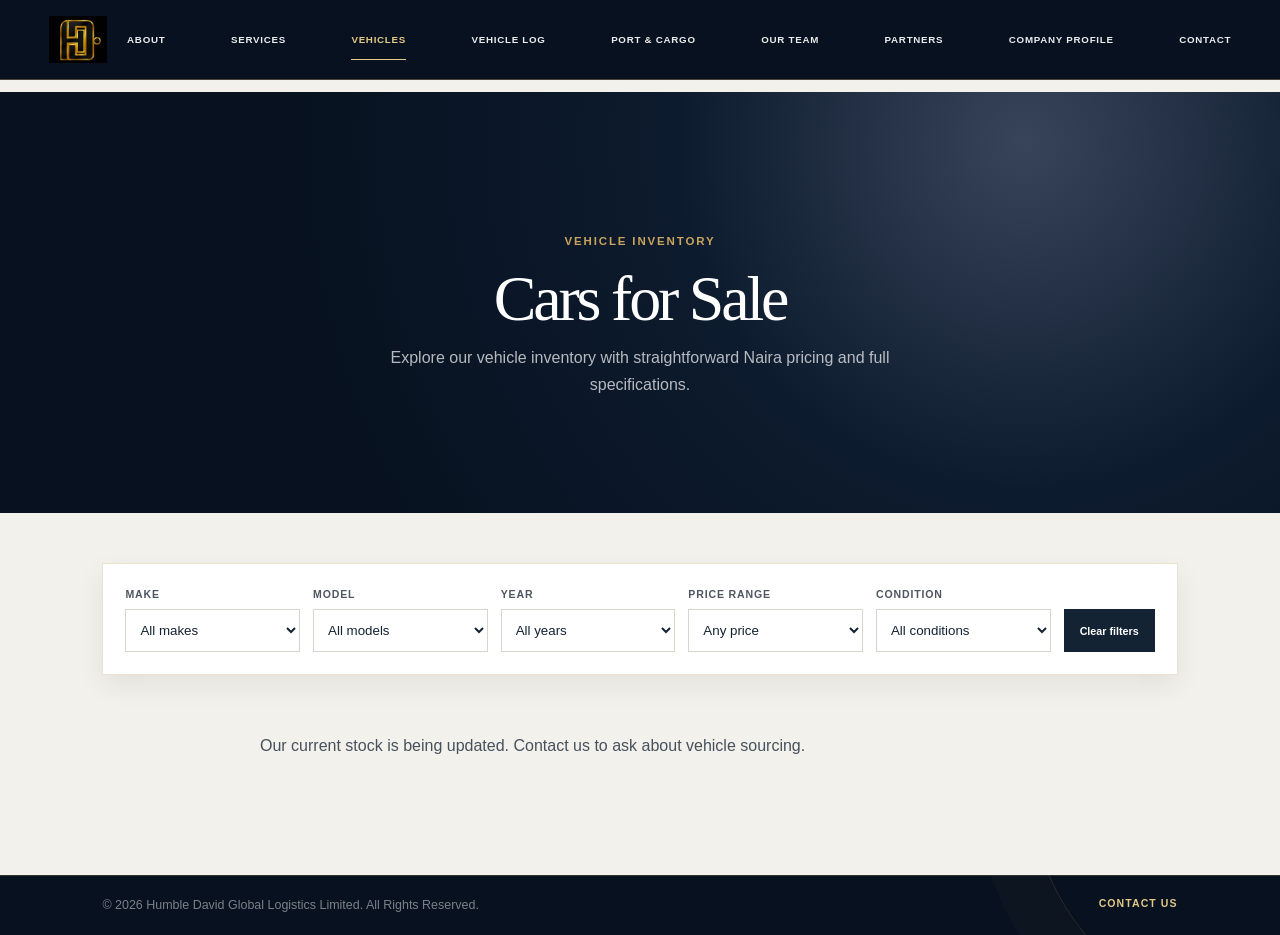
==== commit 94dd9111: "Add files via upload" ====
--- a/cars.html
+++ b/cars.html
@@ -15,7 +15,7 @@
             <a class="brand-name" href="index.html#home">HUMBLE DAVID<span>GLOBAL LOGISTICS LIMITED</span></a>
             <button class="menu-toggle" type="button" aria-label="Open navigation menu" aria-expanded="false" aria-controls="primary-menu"><span></span><span></span><span></span></button>
             <ul class="nav-links" id="primary-menu">
-                <li><a href="index.html#home">Home</a></li><li><a href="index.html#about">About</a></li><li><a href="index.html#services">Services</a></li><li><a class="is-active" aria-current="page" href="cars.html">Cars for Sale</a></li><li><a href="index.html#contact">Contact</a></li><li><a class="nav-cta" href="index.html#contact">Let's Work Together</a></li>
+                <li><a href="about.html">About</a></li><li><a href="services.html">Services</a></li><li><a class="is-active" aria-current="page" href="cars.html">Vehicles</a></li><li><a href="vehicle-log.html">Vehicle Log</a></li><li><a href="port-operations.html">Port &amp; Cargo</a></li><li><a href="team.html">Our Team</a></li><li><a href="partners.html">Partners</a></li><li><a href="company-profile.html">Company Profile</a></li><li><a href="contact.html">Contact</a></li>
             </ul>
         </nav>
     </header>
--- a/style.css
+++ b/style.css
@@ -3,7 +3,7 @@
 .skip-link { position:fixed; top:12px; left:12px; z-index:100; padding:10px 14px; background:var(--gold-light); color:var(--ink); font-size:.78rem; font-weight:700; text-decoration:none; transform:translateY(-160%); transition:transform .2s ease; }
 .skip-link:focus { transform:translateY(0); }
 
-header { position:relative; min-height:720px; } nav { position:absolute; inset:0 0 auto; z-index:20; display:flex; align-items:center; gap:28px; padding:14px clamp(22px,6vw,96px); border-bottom:1px solid rgba(255,255,255,.18); background:rgba(8,15,23,.36); transition:background .3s ease,box-shadow .3s ease; } nav.nav-scrolled { position:fixed; background:rgba(8,15,23,.97); box-shadow:0 10px 30px rgba(0,0,0,.22); } .logo { flex:0 0 auto; width:66px; border-radius:50%; } .logo img { width:66px; height:66px; object-fit:contain; } .nav-links { display:flex; align-items:center; justify-content:flex-end; gap:clamp(18px,2vw,34px); width:100%; margin:0; padding:0; list-style:none; } .nav-links a { color:rgba(255,255,255,.90); font-size:.78rem; font-weight:600; letter-spacing:.07em; text-decoration:none; text-transform:uppercase; transition:color .2s ease,background .2s ease; } .nav-links a:hover { color:var(--gold-light); } .nav-links .nav-cta { padding:10px 16px; border:1px solid rgba(214,178,106,.72); color:var(--gold-light); } .nav-links .nav-cta:hover { background:var(--gold-light); color:var(--ink); } .menu-toggle { display:none; margin-left:auto; width:46px; height:42px; padding:9px; border:1px solid rgba(214,178,106,.65); background:transparent; cursor:pointer; } .menu-toggle span { display:block; width:100%; height:2px; margin:4px 0; background:var(--gold-light); transition:transform .25s ease,opacity .2s ease; }
+header { position:relative; min-height:720px; } nav { position:absolute; inset:0 0 auto; z-index:20; display:flex; align-items:center; gap:clamp(14px,1.6vw,28px); min-height:80px; padding:10px clamp(22px,3.8vw,68px); border-bottom:1px solid rgba(214,178,106,.32); background:rgba(7,17,31,.78); transition:background .3s ease,box-shadow .3s ease,padding .3s ease; } nav.nav-scrolled { position:fixed; background:rgba(7,17,31,.97); box-shadow:0 10px 30px rgba(0,0,0,.22); } .logo { flex:0 0 auto; width:58px; border-radius:50%; } .logo img { width:58px; height:58px; object-fit:contain; } .nav-links { display:flex; flex:1 1 auto; align-items:center; justify-content:space-between; gap:clamp(10px,1.25vw,22px); min-width:0; margin:0; padding:0; list-style:none; } .nav-links li { flex:0 0 auto; } .nav-links a { display:inline-flex; align-items:center; min-height:42px; color:rgba(255,255,255,.92); font-size:clamp(.61rem,.7vw,.72rem); font-weight:600; letter-spacing:.075em; line-height:1; text-decoration:none; text-transform:uppercase; white-space:nowrap; transition:color .2s ease; } .nav-links a:hover,.nav-links a:focus-visible { color:var(--gold-light); } .menu-toggle { display:none; flex:0 0 auto; margin-left:auto; width:44px; height:40px; padding:8px; border:1px solid rgba(214,178,106,.65); background:transparent; cursor:pointer; } .menu-toggle span { display:block; width:100%; height:2px; margin:4px 0; background:var(--gold-light); transition:transform .25s ease,opacity .2s ease; }
 
 .hero { position:relative; display:flex; align-items:center; min-height:720px; overflow:hidden; background:var(--ink); } .hero::before { content:""; position:absolute; inset:0; background:linear-gradient(90deg,rgba(7,15,23,.95) 0%,rgba(7,15,23,.82) 44%,rgba(7,15,23,.28) 100%); } .hero::after { content:""; position:absolute; width:min(42vw,620px); aspect-ratio:1; right:-10%; bottom:-38%; border:1px solid rgba(214,178,106,.35); border-radius:50%; box-shadow:0 0 0 55px rgba(214,178,106,.05),0 0 0 110px rgba(214,178,106,.04); } .hero-overlay { display:none; } .hero-content { position:relative; z-index:1; width:min(100% - 44px,1250px); margin:0 auto; padding:175px 0 78px; color:var(--white); opacity:0; transform:translateY(24px); transition:opacity .8s ease,transform .8s ease; } .hero-content.hero-loaded { opacity:1; transform:translateY(0); } .hero-tag,.about-tag,.profile-tag,.services-tag,.contact-tag { margin:0 0 14px; color:var(--gold); font-size:.72rem; font-weight:700; letter-spacing:.16em; text-transform:uppercase; } .hero h1,h2,h3,h4 { font-family:"Playfair Display",Georgia,serif; } .hero h1 { max-width:850px; margin:0 0 20px; color:var(--white); font-size:clamp(3.25rem,7vw,6.6rem); font-weight:700; letter-spacing:-.055em; line-height:.98; } .hero h1 span { color:var(--gold-light); } .hero-description { max-width:610px; margin:0 0 30px; color:rgba(255,255,255,.78); font-size:1.05rem; } .hero-buttons { display:flex; flex-wrap:wrap; gap:12px; } .btn { display:inline-flex; align-items:center; justify-content:center; min-height:48px; padding:12px 21px; border:1px solid var(--gold); background:transparent; color:var(--white); font-size:.75rem; font-weight:700; letter-spacing:.08em; line-height:1.2; text-align:center; text-decoration:none; text-transform:uppercase; cursor:pointer; transition:transform .2s ease,background .2s ease,color .2s ease,box-shadow .2s ease; } .btn:hover { transform:translateY(-2px); background:var(--white); border-color:var(--white); color:var(--ink); box-shadow:0 8px 20px rgba(0,0,0,.18); } .btn-gold { background:var(--gold); color:#101820; } .btn-gold:hover { background:var(--gold-light); border-color:var(--gold-light); } .hero-features { display:flex; gap:0; max-width:825px; margin-top:62px; padding-top:22px; border-top:1px solid rgba(255,255,255,.25); } .hero-features div { flex:1; padding:0 25px; border-right:1px solid rgba(255,255,255,.2); } .hero-features div:first-child { padding-left:0; } .hero-features div:last-child { border:0; } .hero-features strong { display:block; color:var(--gold-light); font-size:.78rem; letter-spacing:.12em; } .hero-features span { display:block; margin-top:4px; color:rgba(255,255,255,.78); font-size:.7rem; font-weight:700; letter-spacing:.08em; }
 
@@ -397,14 +397,13 @@
 .btn { transition:transform .3s ease,background .3s ease,color .3s ease,border-color .3s ease,box-shadow .3s ease; }
 .btn:hover,.btn:focus-visible { transform:translateY(-3px); box-shadow:0 14px 30px rgba(0,0,0,.16); }
 body.menu-open { overflow:hidden; }
-@media (max-width:760px) { nav.nav-scrolled .logo,nav.nav-scrolled .logo img { width:52px; height:52px; } .nav-links.active { box-shadow:0 18px 35px rgba(0,0,0,.24); } .nav-links.active li { animation:navItemIn .28s ease both; } .nav-links.active li:nth-child(2) { animation-delay:.035s; } .nav-links.active li:nth-child(3) { animation-delay:.07s; } .nav-links.active li:nth-child(4) { animation-delay:.105s; } .nav-links.active li:nth-child(5) { animation-delay:.14s; } .nav-links.active li:nth-child(6) { animation-delay:.175s; } .nav-links.active li:nth-child(7) { animation-delay:.21s; } }
+@media (max-width:1120px) { nav.nav-scrolled .logo,nav.nav-scrolled .logo img { width:52px; height:52px; } .nav-links.active { box-shadow:0 18px 35px rgba(0,0,0,.24); } .nav-links.active li { animation:navItemIn .28s ease both; } .nav-links.active li:nth-child(2) { animation-delay:.035s; } .nav-links.active li:nth-child(3) { animation-delay:.07s; } .nav-links.active li:nth-child(4) { animation-delay:.105s; } .nav-links.active li:nth-child(5) { animation-delay:.14s; } .nav-links.active li:nth-child(6) { animation-delay:.175s; } .nav-links.active li:nth-child(7) { animation-delay:.21s; } .nav-links.active li:nth-child(8) { animation-delay:.245s; } .nav-links.active li:nth-child(9) { animation-delay:.28s; } }
 @keyframes navItemIn { from { opacity:0; transform:translateY(-5px); } to { opacity:1; transform:translateY(0); } }
 @media (prefers-reduced-motion:reduce) { *,*::before,*::after { scroll-behavior:auto !important; animation-duration:.01ms !important; animation-iteration-count:1 !important; transition-duration:.01ms !important; } }
 
 /* Editorial corporate layers: brand lock-up, cinematic operations and premium surface details. */
 .brand-name { display:grid; gap:1px; min-width:170px; color:var(--white); font:700 .78rem/1.1 Georgia,"Times New Roman",serif; letter-spacing:.08em; text-decoration:none; }
 .brand-name span { color:var(--gold-light); font:600 .52rem/1.35 "Inter",Arial,sans-serif; letter-spacing:.15em; }
-.nav-links { width:auto; flex:1; gap:clamp(12px,1.5vw,25px); }
 .hero-scroll-cue { display:inline-flex; gap:11px; align-items:center; margin-top:31px; color:rgba(255,255,255,.7); font-size:.61rem; font-weight:700; letter-spacing:.16em; text-decoration:none; }
 .hero-scroll-cue span { display:block; width:34px; height:1px; background:var(--gold-light); animation:scrollCue 2.4s ease-in-out infinite; }
 @keyframes scrollCue { 0%,100% { transform:scaleX(.55); transform-origin:left; opacity:.55; } 50% { transform:scaleX(1); opacity:1; } }
@@ -427,7 +426,20 @@
 .project-overlay a:hover span { transform:translateX(4px); }
 .projects-section .scroll-hidden { transform:translateY(18px); }
 @media (max-width:900px) { .projects-heading { grid-template-columns:1fr; gap:16px; } .projects-heading .services-tag { margin-bottom:0; } .projects-grid { grid-template-columns:1fr 1fr; } .project-feature-large { min-height:460px; } }
-@media (max-width:1100px) and (min-width:761px) { .brand-name { display:none; } }
+@media (max-width:1280px) and (min-width:1121px) { .brand-name { display:none; } }
+@media (max-width:1120px) {
+    nav { min-height:74px; padding:8px 22px; }
+    .logo,.logo img { width:54px; height:54px; }
+    .menu-toggle { display:block; }
+    .menu-toggle.active span:nth-child(1) { transform:translateY(6px) rotate(45deg); }
+    .menu-toggle.active span:nth-child(2) { opacity:0; }
+    .menu-toggle.active span:nth-child(3) { transform:translateY(-6px) rotate(-45deg); }
+    .nav-links { position:absolute; top:100%; right:0; left:0; display:grid; gap:0; padding:9px 22px 18px; background:#07111f; border-top:1px solid rgba(214,178,106,.28); opacity:0; pointer-events:none; transform:translateY(-10px); transition:opacity .2s ease,transform .2s ease; }
+    .nav-links.active { opacity:1; pointer-events:auto; transform:translateY(0); }
+    .nav-links li { border-bottom:1px solid rgba(255,255,255,.1); }
+    .nav-links li:last-child { padding-top:0; border-bottom:0; }
+    .nav-links a { display:flex; min-height:0; padding:13px 0; font-size:.72rem; }
+}
 @media (max-width:760px) { .brand-name { min-width:0; font-size:.68rem; } .brand-name span { font-size:.48rem; } .hero-scroll-cue { margin-top:25px; } .projects-grid { grid-template-columns:1fr; } .project-feature,.project-feature-large { min-height:430px; } }
 @media (max-width:520px) { .brand-name { display:none; } .hero-scroll-cue { font-size:.56rem; } .projects-heading { margin-bottom:34px; } .project-feature,.project-feature-large { min-height:370px; } .project-overlay { padding:25px 22px; } }
 
@@ -447,6 +459,12 @@
 .vehicle-card { overflow:hidden; border:1px solid rgba(201,164,92,.3); background:#fff; color:var(--ink); box-shadow:0 14px 34px rgba(0,0,0,.18); transition:transform .3s ease,box-shadow .3s ease; }.vehicle-card:hover { transform:translateY(-6px); box-shadow:0 25px 52px rgba(0,0,0,.29); }
 .vehicle-image { position:relative; height:235px; background:#142334; }.vehicle-image img { width:100%; height:100%; object-fit:cover; }.vehicle-status { position:absolute; top:15px; left:15px; z-index:1; padding:6px 9px; font-size:.62rem; font-weight:800; letter-spacing:.12em; line-height:1; }.status-available { background:#d7ecd3; color:#195329; }.status-sold { background:#3b1720; color:#fff; }.vehicle-sold .vehicle-image img { filter:grayscale(.8) brightness(.72); }
 .vehicle-content { padding:22px; }.vehicle-eyebrow,.details-kicker { margin:0 0 8px; color:#7d6740; font-size:.66rem; font-weight:800; letter-spacing:.1em; text-transform:uppercase; }.vehicle-content h3 { margin:0 0 10px; color:var(--ink); font:500 1.55rem/1.18 Georgia,"Times New Roman",serif; }.vehicle-price,.details-price { margin:0 0 8px; color:#0b1827; font-size:1.35rem; font-weight:800; line-height:1.2; }.vehicle-summary { margin:0 0 18px; color:#6c7175; font-size:.85rem; }.vehicle-actions { display:grid; grid-template-columns:1fr 1fr; gap:8px; }.vehicle-actions a { display:flex; align-items:center; justify-content:center; min-height:42px; padding:8px; border:1px solid #bda06a; color:#142334; font-size:.61rem; font-weight:800; letter-spacing:.07em; text-align:center; text-decoration:none; text-transform:uppercase; }.vehicle-actions .vehicle-detail { grid-column:1/-1; background:#142334; border-color:#142334; color:#fff; }.vehicle-actions .vehicle-whatsapp { background:var(--gold); border-color:var(--gold); }.vehicle-actions a:hover { background:var(--gold-light); border-color:var(--gold-light); color:var(--ink); }
+
+/* Vehicle Log: original container-arrival records, presented as a premium catalogue. */
+.vehicle-log-page { background:#f4f1ea; }.vehicle-log-header { min-height:80px; }.vehicle-log-hero { padding-top:clamp(130px,15vw,190px); padding-bottom:clamp(72px,9vw,120px); background:linear-gradient(130deg,#07111f 0%,#102138 70%,#0c1620 100%); color:#fff; }.vehicle-log-hero>* { max-width:880px; margin-right:auto; margin-left:auto; }.vehicle-log-hero h1 { margin-top:0; margin-bottom:18px; color:#fff; font:500 clamp(3.2rem,7vw,6.4rem)/.98 Georgia,"Times New Roman",serif; letter-spacing:-.055em; }.vehicle-log-hero h1 span { color:var(--gold-light); }.vehicle-log-hero .vehicle-log-subtitle { margin-top:0; margin-bottom:17px; color:var(--gold-light); font-size:.7rem; font-weight:700; letter-spacing:.16em; text-transform:uppercase; }.vehicle-log-hero>p:last-child { margin-bottom:0; color:rgba(255,255,255,.76); font-size:1.03rem; }.vehicle-log-catalogue { background:linear-gradient(150deg,#f8f6f0,#eeeae0); }.vehicle-log-heading { display:grid; grid-template-columns:minmax(0,1fr) minmax(300px,.8fr); gap:clamp(28px,6vw,85px); align-items:end; max-width:1240px; margin:0 auto 48px; }.vehicle-log-heading h2 { margin:0; color:var(--ink); font:500 clamp(2.45rem,4.5vw,4.2rem)/1.04 Georgia,"Times New Roman",serif; letter-spacing:-.05em; }.vehicle-log-heading>p { max-width:480px; margin:0 0 4px; color:var(--muted); font-size:.95rem; }.vehicle-log-grid { display:grid; grid-template-columns:repeat(3,minmax(0,1fr)); gap:22px; max-width:1240px; margin:0 auto; }.vehicle-log-card { display:flex; flex-direction:column; overflow:hidden; border:1px solid rgba(183,138,63,.35); background:#fffdfa; box-shadow:0 14px 30px rgba(7,17,31,.08); transition:transform .25s ease,box-shadow .25s ease; }.vehicle-log-card:hover { transform:translateY(-6px); box-shadow:0 25px 45px rgba(7,17,31,.15); }.vehicle-log-image { position:relative; aspect-ratio:4/4.8; overflow:hidden; background:#111b28; }.vehicle-log-image img { width:100%; height:100%; object-fit:cover; object-position:center; transition:transform .55s ease; }.vehicle-log-card:hover .vehicle-log-image img { transform:scale(1.035); }.vehicle-log-image span { position:absolute; top:16px; left:16px; padding:7px 10px; border:1px solid rgba(214,178,106,.8); background:rgba(7,17,31,.88); color:var(--gold-light); font-size:.68rem; font-weight:800; letter-spacing:.12em; }.vehicle-log-content { display:flex; flex:1; flex-direction:column; padding:25px; }.vehicle-log-status { display:flex; flex-wrap:wrap; gap:8px; margin:0 0 10px; color:#97763a; font-size:.62rem; font-weight:800; letter-spacing:.1em; text-transform:uppercase; }.vehicle-log-status b { color:#65707a; font:inherit; }.vehicle-log-content h2 { margin:0 0 12px; color:#0a1725; font:500 1.55rem/1.15 Georgia,"Times New Roman",serif; }.vehicle-log-description { min-height:76px; margin:0 0 20px; color:#5d6873; font-size:.88rem; line-height:1.65; }.vehicle-log-details { display:grid; gap:0; margin:0 0 22px; border-top:1px solid rgba(18,31,45,.12); }.vehicle-log-details div { display:grid; grid-template-columns:100px minmax(0,1fr); gap:11px; padding:10px 0; border-bottom:1px solid rgba(18,31,45,.1); }.vehicle-log-details dt { color:#947237; font-size:.6rem; font-weight:800; letter-spacing:.1em; text-transform:uppercase; }.vehicle-log-details dd { margin:0; color:#34404b; font-size:.78rem; line-height:1.45; }.vehicle-log-actions { display:grid; grid-template-columns:1fr 1fr; gap:9px; margin-top:auto; }.vehicle-log-actions a { display:flex; align-items:center; justify-content:center; min-height:47px; padding:9px 10px; border:1px solid var(--gold); color:#0b1724; font-size:.61rem; font-weight:800; letter-spacing:.075em; line-height:1.25; text-align:center; text-decoration:none; text-transform:uppercase; transition:background .2s ease,color .2s ease,border-color .2s ease; }.vehicle-log-actions .vehicle-log-request { background:#0b1724; border-color:#0b1724; color:#fff; }.vehicle-log-actions .vehicle-log-whatsapp { background:var(--gold); }.vehicle-log-actions a:hover,.vehicle-log-actions a:focus-visible { background:var(--gold-light); border-color:var(--gold-light); color:#07111f; }
+@media (max-width:1060px) { .vehicle-log-grid { grid-template-columns:repeat(2,minmax(0,1fr)); } }
+@media (max-width:760px) { .vehicle-log-hero { padding-top:130px; }.vehicle-log-heading { grid-template-columns:1fr; gap:18px; margin-bottom:34px; }.vehicle-log-heading>p { max-width:620px; }.vehicle-log-grid { grid-template-columns:1fr; }.vehicle-log-image { aspect-ratio:4/4.25; }.vehicle-log-content { padding:22px; } }
+@media (max-width:420px) { .vehicle-log-actions { grid-template-columns:1fr; }.vehicle-log-details div { grid-template-columns:88px minmax(0,1fr); gap:8px; } }
 .inventory-note { max-width:760px; margin:32px auto 0; color:rgba(255,255,255,.75); text-align:center; }.inventory-note[hidden],.listing-empty[hidden] { display:none; }
 .cars-page { background:#f3f1eb; }.cars-page-header { min-height:92px; }.cars-page-header nav { position:relative; background:#07111f; }.cars-listing-hero { padding-top:clamp(75px,11vw,140px); padding-bottom:clamp(65px,9vw,115px); background:radial-gradient(circle at 80% 12%,#37445a 0,#0d1b2e 32%,#07111f 70%); text-align:center; }.cars-listing-hero h1 { color:#fff; }.cars-listing-hero>p:last-child { margin-right:auto; margin-left:auto; }.cars-listing-section { max-width:1400px; margin:0 auto; padding-top:50px; background:#f3f1eb; }
 .car-filters { display:grid; grid-template-columns:repeat(5,minmax(0,1fr)) auto; gap:13px; align-items:end; padding:22px; border:1px solid rgba(201,164,92,.32); background:#fff; box-shadow:0 10px 26px rgba(7,17,31,.07); }.car-filters label { display:grid; gap:5px; color:#4f5660; font-size:.66rem; font-weight:800; letter-spacing:.08em; text-transform:uppercase; }.car-filters select { width:100%; min-height:43px; border:1px solid #d8d5cd; border-radius:0; background:#fff; color:#142334; padding:0 10px; }.filter-reset { min-height:43px; padding:0 15px; border:1px solid #142334; background:#142334; color:#fff; font-size:.67rem; font-weight:800; cursor:pointer; }.listing-count { margin:25px 0 17px; color:#697078; font-size:.85rem; }.cars-listing-grid { display:grid; grid-template-columns:repeat(3,minmax(0,1fr)); gap:23px; }.listing-empty { color:#46515d; text-align:left; }
